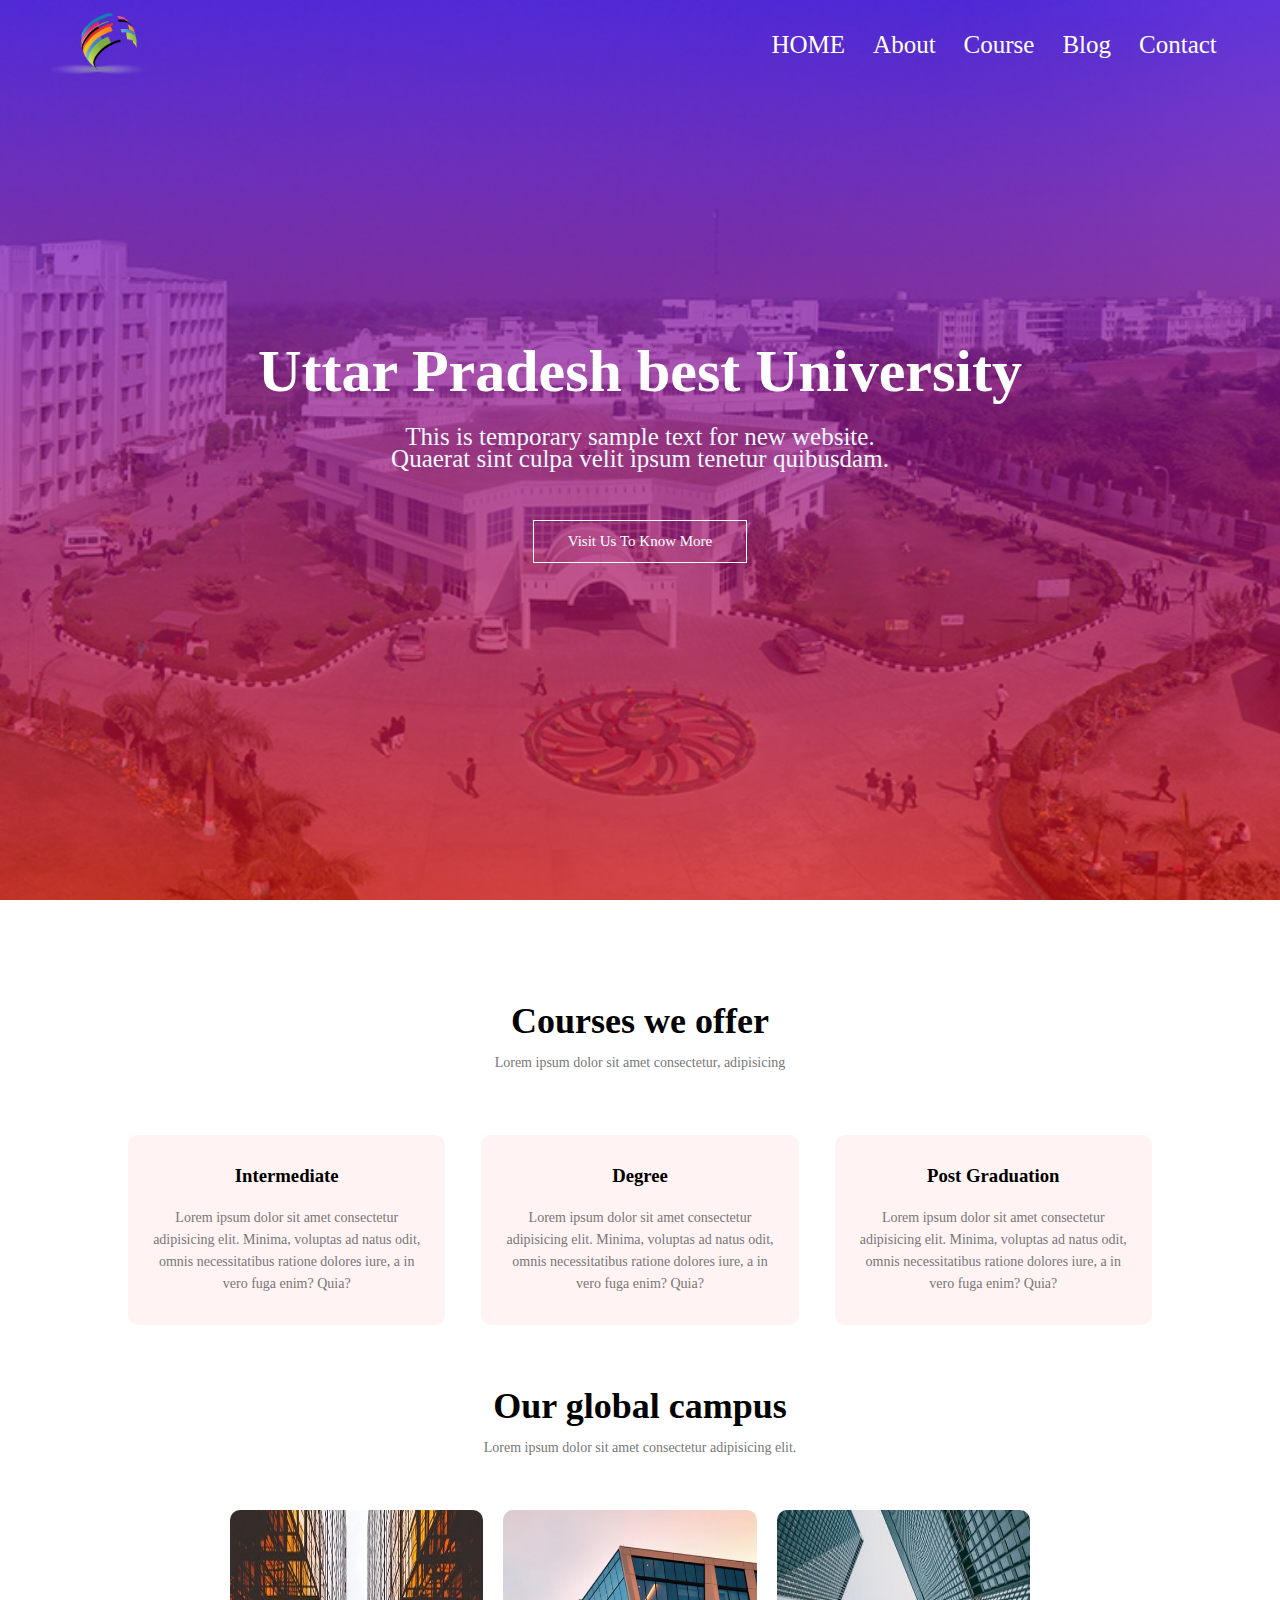
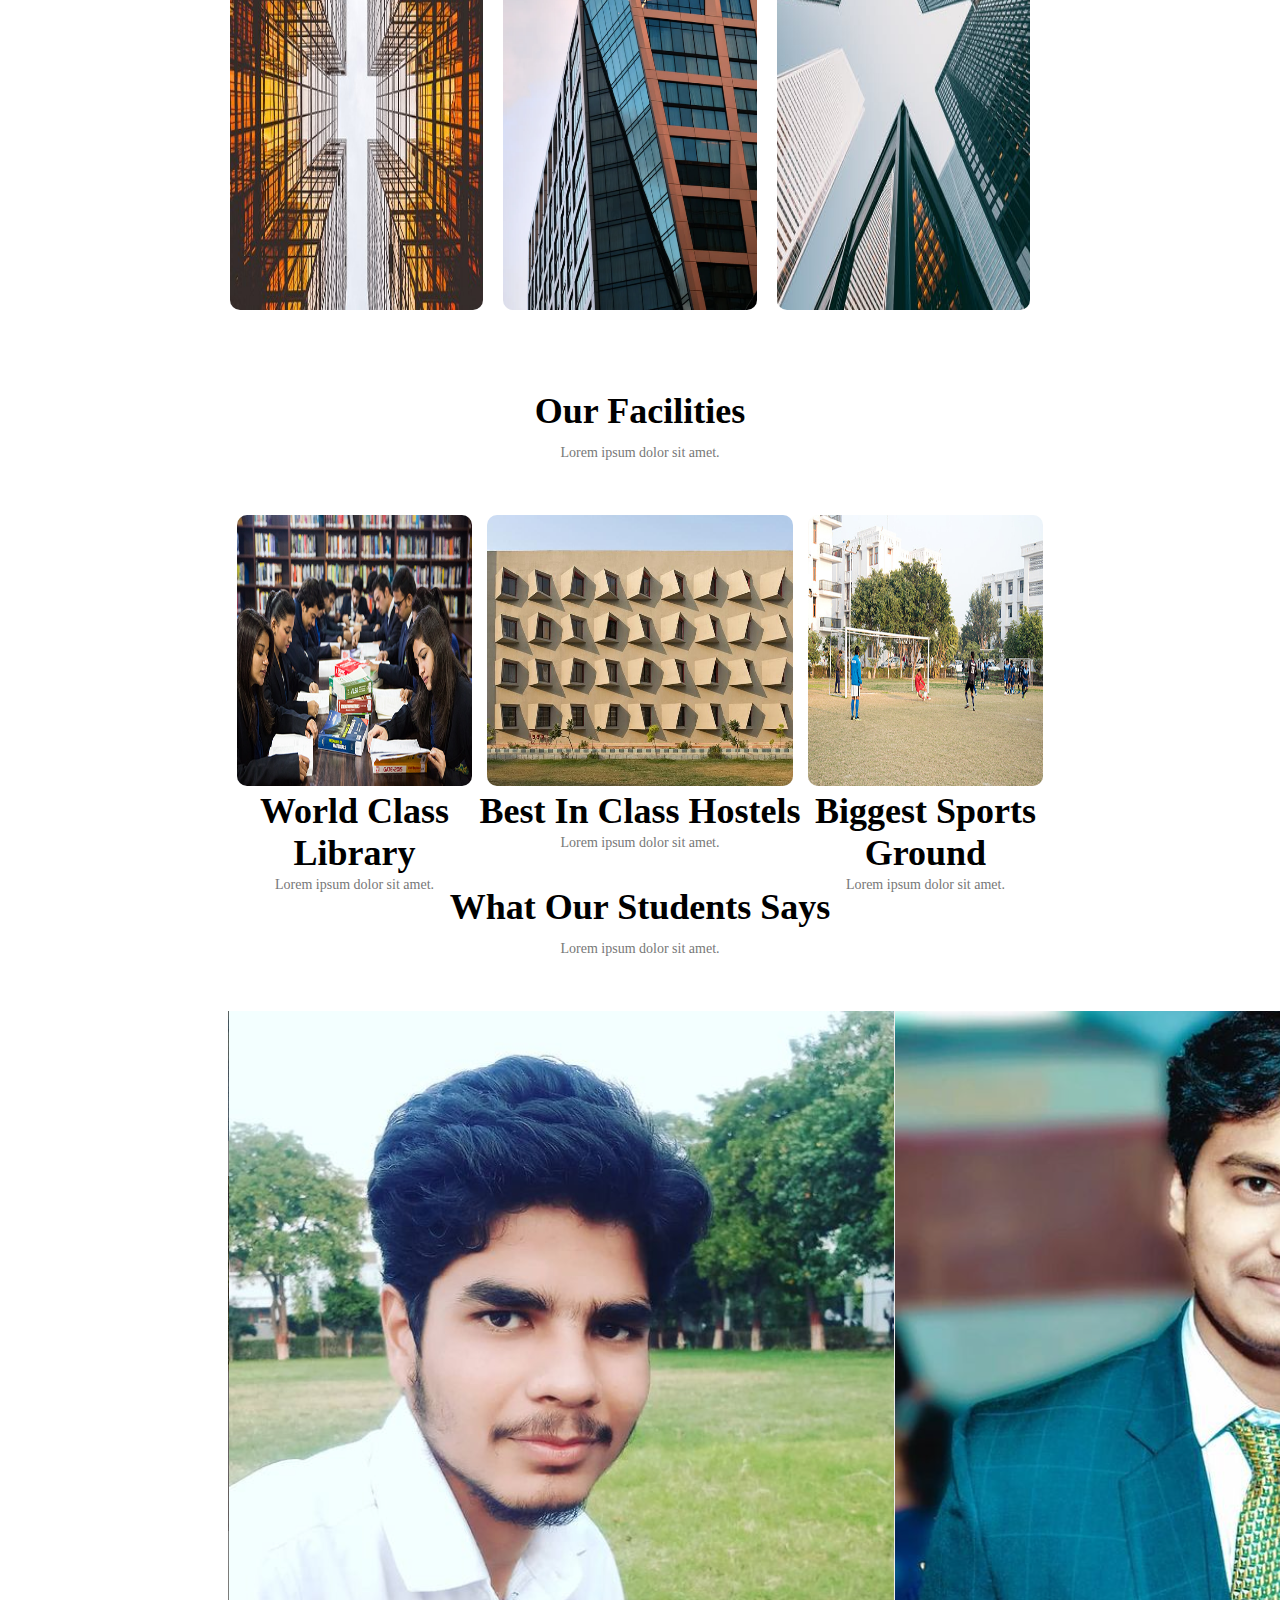
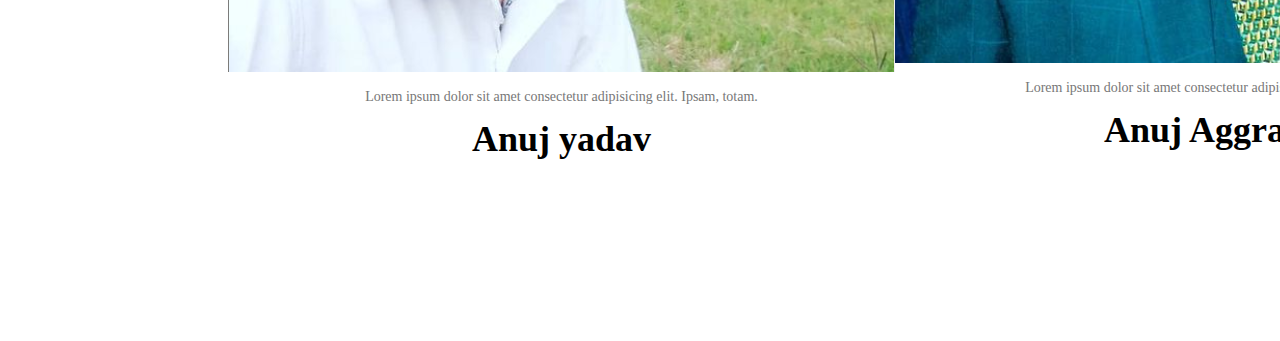
==== index.html @ b83f7357 "15" ====
<!DOCTYPE html>
<html lang="en">
  <head>
    <meta charset="UTF-8" />
    <meta http-equiv="X-UA-Compatible" content="IE=edge" />
    <meta name="viewport" content="width=device-width, initial-scale=1.0" />
    <title>University Website Design</title>
    <link rel="stylesheet" href="style.css" />
    <link rel="preconnect" href="https://fonts.googleapis.com" />
    <link rel="preconnect" href="https://fonts.gstatic.com" crossorigin />
    
    <link
      rel="stylesheet"
      href="https://stackpath.bootstrapcdn.com/font-awesome/4.7.0/css/font-awesome.min.css"
    />
  </head>
  <body>
    <section class="header">
      <nav>
        <a href="index.html"><img src="images/clipart.png" /></a>
        <div class="nav-links" id="navLinks">
          <i class="fa fa-times" onclick="hideMenu()"></i>
          <ul>
            <li><a href="">HOME</a></li>
            <li><a href="">About</a></li>
            <li><a href="">Course</a></li>
            <li><a href="">Blog</a></li>
            <li><a href="">Contact</a></li>
          </ul>
        </div>
        <i class="fa fa-bars" onclick="showMenu()"></i>
      </nav>
      <div class="text-box">
        <h1>Uttar Pradesh best University</h1>
        <p>
          This is temporary sample text for new website.<br />
          Quaerat sint culpa velit ipsum tenetur quibusdam.
        </p>
        <a href="" class="hero-btn">Visit Us To Know More</a>
      </div>
    </section>
    <!-- ---------course--------- -->
    <section class="course">
      <h1>Courses we offer</h1>
      <p>Lorem ipsum dolor sit amet consectetur, adipisicing</p>
      <div class="row">
        <div class="course-col">
          <h3>Intermediate</h3>
          <p>
            Lorem ipsum dolor sit amet consectetur adipisicing elit. Minima,
            voluptas ad natus odit, omnis necessitatibus ratione dolores iure, a
            in vero fuga enim? Quia?
          </p>
        </div>
        <div class="course-col">
          <h3>Degree</h3>
          <p>
            Lorem ipsum dolor sit amet consectetur adipisicing elit. Minima,
            voluptas ad natus odit, omnis necessitatibus ratione dolores iure, a
            in vero fuga enim? Quia?
          </p>
        </div>
        <div class="course-col">
          <h3>Post Graduation</h3>
          <p>
            Lorem ipsum dolor sit amet consectetur adipisicing elit. Minima,
            voluptas ad natus odit, omnis necessitatibus ratione dolores iure, a
            in vero fuga enim? Quia?
          </p>
        </div>
      </div>
    
    <section>
      <!-- ----------campus----- -->
      <section class="campus">
        <h1>Our global campus</h1>
        <p>
          Lorem ipsum dolor sit amet consectetur adipisicing elit.
        </p>
        <div class="row">
          <div class="campus-col">
            <img src="images/arch.jpg" height="400px" >
            <div class="layer">
              <h3>LONDON</h3>
            </div>
          </div>
          <div class="campus-col">
            <img src="images/newyork.png" height="400px" >
            <div class="layer">
              <h3>NEWYORK</h3>
            </div>
          </div>
          <div class="campus-col">
            <img src="images/washington.jpeg" height="400px" >
            <div class="layer">
              <h3>WASHINGTON</h3>
            </div>
          </div>
        </div>
     
    </section>
<!-- -----------facilities------ -->
<section class="facilitie">
  <h1>Our Facilities</h1>
  <p>Lorem ipsum dolor sit amet.</p>
  <div class="row">
    <div class="facilitie-col">
      <img src="images/library.jpg" >
      <h1>World Class Library</h1>
      <p>Lorem ipsum dolor sit amet.</p>
    </div>
    <div class="facilitie-col">
      <img src="images/hostel.jpg"  >
      <h1>Best In Class Hostels</h1>
      <p>Lorem ipsum dolor sit amet.</p>
    </div>
    <div class="facilitie-col">
      <img src="images/sports.jpg" >
      <h1>Biggest Sports Ground</h1>
      <p>Lorem ipsum dolor sit amet.</p>
    </div>
  </div>  
</section>
<!-- ------testimonial---- -->
<section class="testimonial">
  <h1>What Our Students Says</h1>
  <p>Lorem ipsum dolor sit amet.</p>
  <div class="row">
    <div class="testimonial-col">
      <img src="images/anuj.png">
      <p>Lorem ipsum dolor sit amet consectetur adipisicing elit. Ipsam, totam.</p>
      <h1>Anuj yadav</h1>
    </div>
    <div class="testimonial-col">
      <img src="images/agrawal.jpeg.png">
      <p>Lorem ipsum dolor sit amet consectetur adipisicing elit. Ipsam, totam.</p>
      <h1>Anuj Aggrawal</h1>
    </div>
    <div class="testimonial-col">
      <img src="images/piyas.png">
      <p>Lorem ipsum dolor sit amet consectetur adipisicing elit. Ipsam, totam.</p>
      <h1>Piyas Rastogi</h1>
    </div>
  </div>

</section>




    <script>
      var navLinks = document.getElementById("navLinks");
      function showMenu() {
        navLinks.style.right = "0";
      }
      function hideMenu() {
        navLinks.style.right = "-200px";
      }
    </script>
  </body>
</html>
---- style.css ----
*{
    margin: 0;
    padding: 0;
    font-family: 'Ephesis', cursive;
    

}
.header{
    min-height: 100vh;
    width:100%;
    background-image: linear-gradient(rgba(78, 10, 238, 0.7),rgba(219, 18, 18, 0.7)),url(images/institute.jpg);
    background-position: center;
    background-size: cover;
    position: relative;
}
nav{
    display: flex;
    padding: 1% 4%;
    justify-content: space-between;
    align-items: center;
}
nav img{
    width: 100px;
}
.nav-links{
    flex: 1;
    text-align: right;
    }
.nav-links ul li{
    list-style: none;
    display: inline-block;
    padding: 8px 12px;
    position: relative;
}
.nav-links ul li a{
    color: #fff;
    text-decoration: none;
    font-size: 25px;
}
.nav-links ul li::after{
    content: '';
    width: 0%;
    height: 2px;
    background: #f44336;
    display: block;
    margin: auto;
    transition:.3s;
}
.nav-links ul li:hover::after{
    width: 100%;
}
.text-box{
    width: 90%;
    color: #fff;
    position: absolute;
    top:50%;
    left: 50%;
    transform:translate(-50%,-50%) ;
    text-align: center;
}
.text-box h1{
    font-size: 60px;
}
.text-box p{
    margin: 10px 0 40px;
    font-size: 25px;
    color: aliceblue;
}
.hero-btn{
    display: inline-block;
    text-decoration: none;
    color: #fff;
    border: 1px solid #fff;
    padding: 12px 34px;
    font-size: 15px;
    background: transparent;
    position: relative;
    cursor: pointer;
}
.hero-btn:hover{
    border: 1px solid#f44336;
    background: #f44336;
    transition: .5s;
}
nav .fa{
    display: none;
}
@media(max-width:700px){
    .text-box h1{
        font-size: 25px;
    }
    .nav-links ul li{
    display: block;}
    .nav-links{
        position: absolute;
        background: #f44336;
        height: 100vh;
        width: 200px;
        top:0;
        right: -200px;
        text-align: left;
        z-index: 2;
        transition: 0.5s;
        
    }
    nav .fa{
        display: block;
        color: #fff;
        margin: 10px;
        font-size: 22px;
        cursor: pointer;
    }
    .nav-links ul{
        padding: 30px;
    }
}
/* -------------courses--------- */
.course{
    width: 80%;
    margin: auto;
    text-align: center;
    padding-top: 100px;
}
h1{
    font-size: 36px;
    font-weight: 600;
}
p{
    color: #777;
    font-size: 14px;
    font-weight: 300;
    line-height: 22px;
    padding: 10px;
}
.row{
    margin-top: 5%;
    display: flex;
    justify-content: space-between;

}
.course-col{
    flex-basis: 31%;
    background: #fff3f3;
    border-radius: 10px;
    border-bottom: 5%;
    padding: 20px 12px;
    box-sizing: border-box;
    transition: 0.5s;
    margin-bottom: 10px;
}
h3{
    text-align: center;
    font-weight: 600;
    margin: 10px 0;
}
.course-col:hover{
    box-shadow: 0 0 20px 0px rgba(0,0,0,0.2);
}
@media(max-width: 700px){
    .row{
        flex-direction: column;
       
    }
}
/* ------campus------- */
.campus{
width: 80%;
margin: auto;
text-align: center;
padding-top: 50px;

}
.campus-col{
    flex: 32%;
    border-radius: 10px;
    border-bottom: 5%;
   
    margin-bottom: 30px;
    margin-right: 20px;
    position: relative;
    overflow: hidden;
    transition: 0.5s;
}

.campus-col img{
    width: 100%;
    display: block;
    
}
.layer{
    background: transparent;
    height: 100%;
    width: 100%;
    position: absolute;
    top: 0;
    left: 0;
    transition: .5s;
}
.layer:hover{
    background: rgba(46, 209, 209, 0.7);
}
.layer h3{
    width: 100%;
    font-weight:500 ;
    color: #fff;
    font-size: 26px;
    bottom: 0;
    left: 50%;
    transform: translateX(-50%);
    position: absolute;
    opacity: 0%;
    transition: 0.5s;
}
.layer:hover h3{
    bottom: 70%;
    opacity: 1;
}
/* -------facilities----- */
.facilitie{
    width: 80%;
    margin: auto;
    text-align: center;
    padding-top: 50px;
}
.facilitie.col{
    flex-basis: 32%;
    border-radius: 10px;
    margin-bottom: 5%;
    text-align: left;
    }
.facilitie-col img{
    width: 95%;
    height: 100%;
    border-radius: 10px;
    
}
.facilitie-col p{
    padding: 0;
}
.facilitie-col h3{
    margin-top: 16px;
    margin-bottom: 15px;
    text-align: left;
}
/* ------testimonial--- */
.testimonial{
    margin: 100px;
    text-align: center;

}
.testimonial-col{
    width: 100%;
}
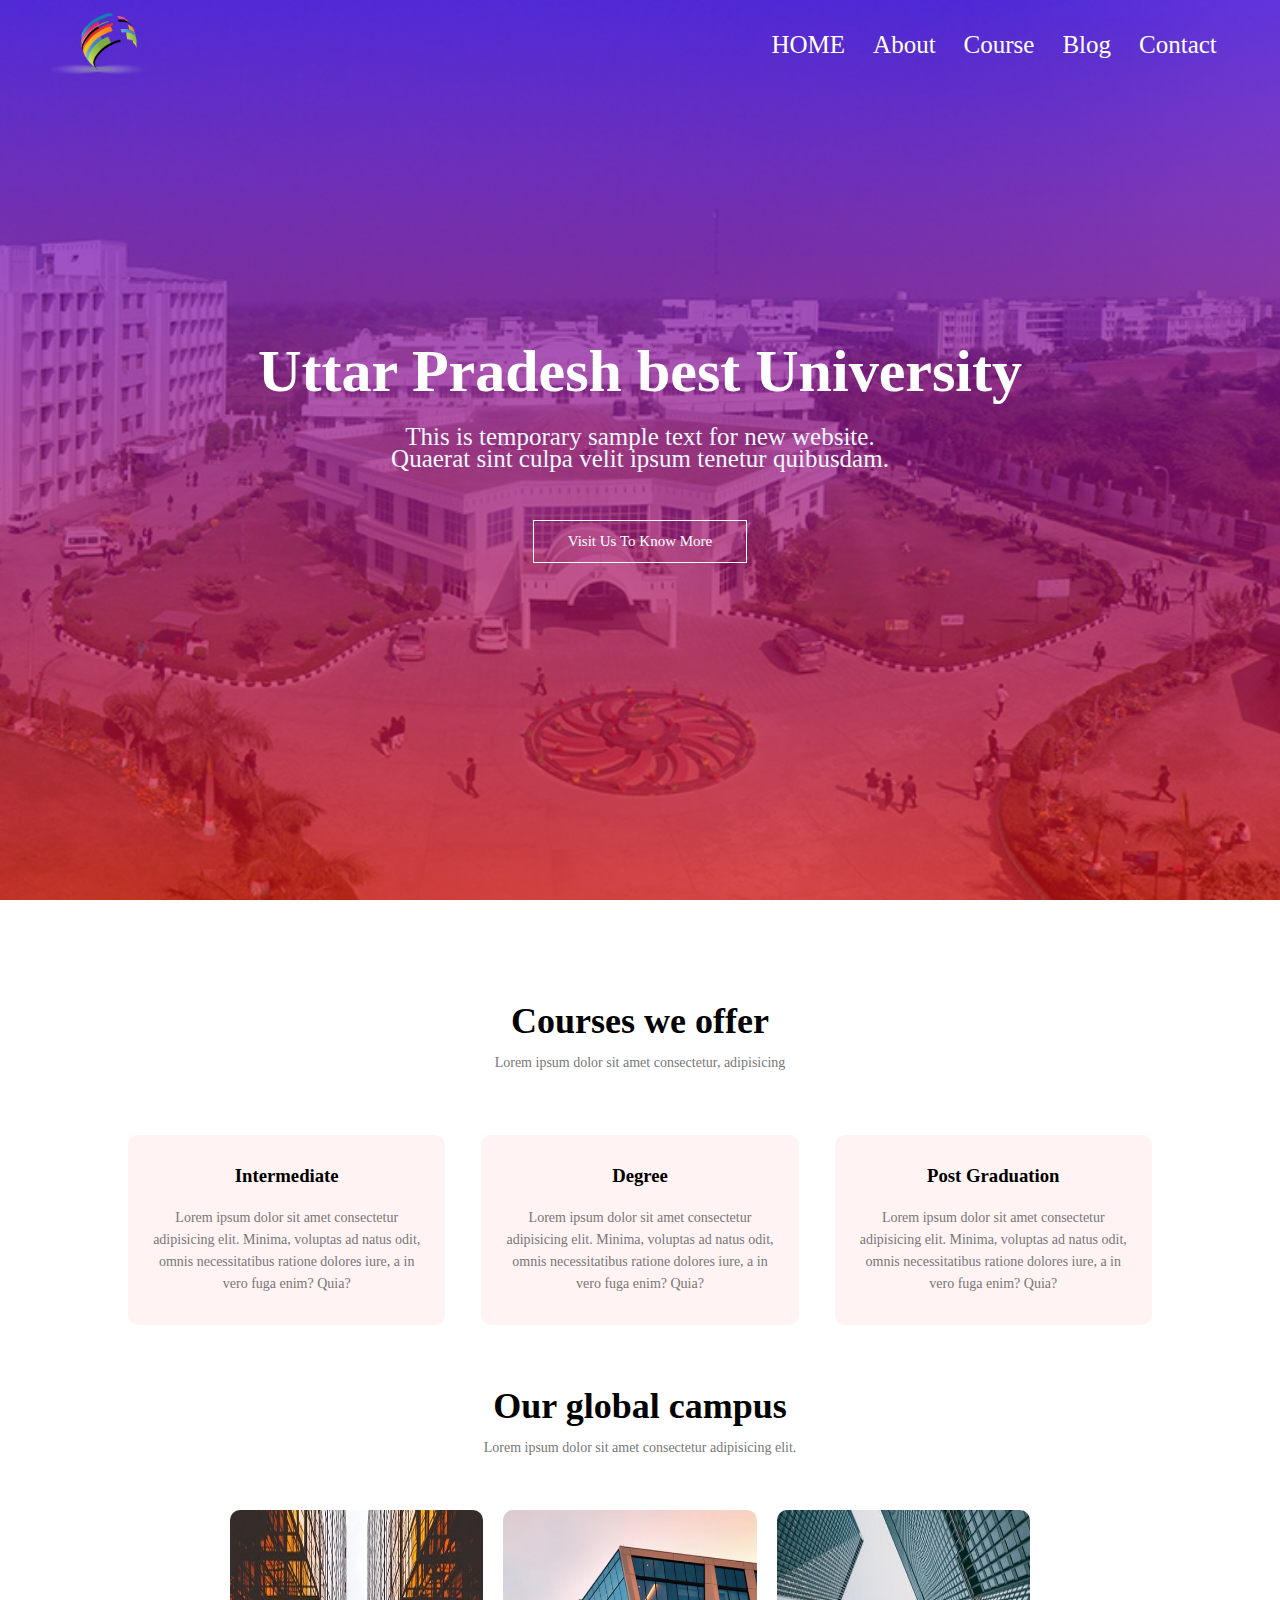
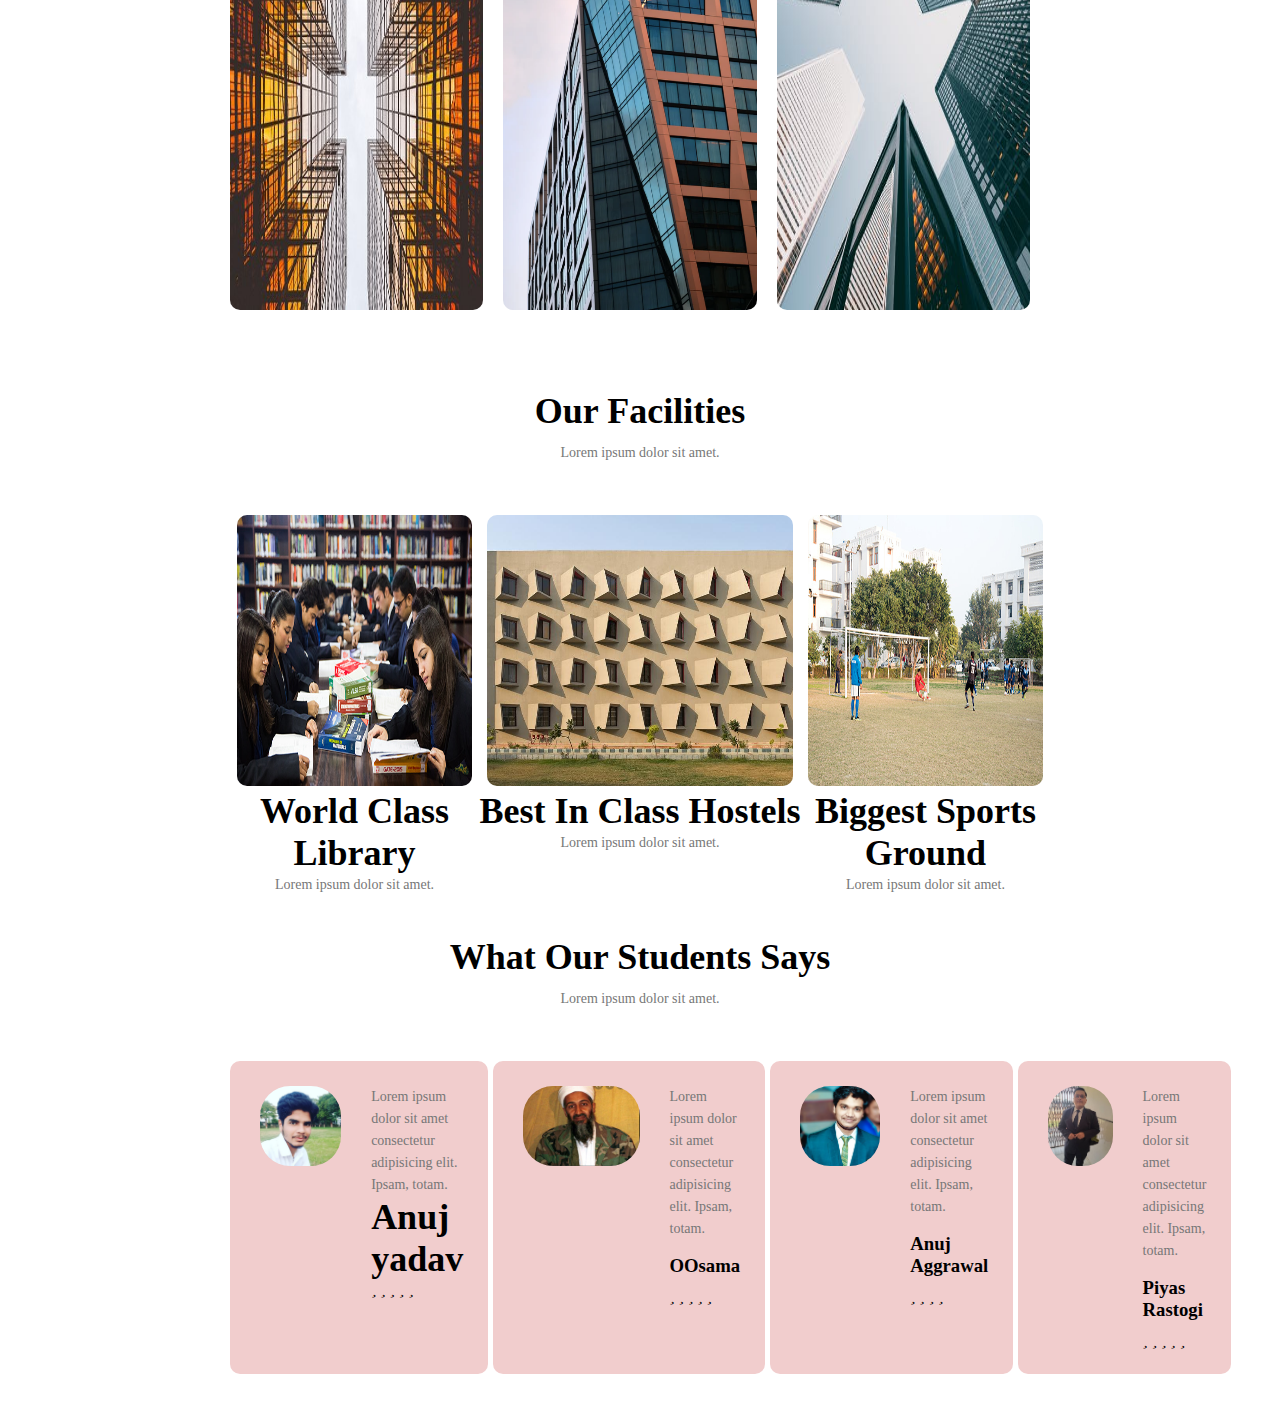
==== commit ba190d31: "15" ====
--- a/index.html
+++ b/index.html
@@ -128,19 +128,53 @@
   <div class="row">
     <div class="testimonial-col">
       <img src="images/anuj.png">
+      <div>
       <p>Lorem ipsum dolor sit amet consectetur adipisicing elit. Ipsam, totam.</p>
       <h1>Anuj yadav</h1>
+      <i class="fas fa-star"></i>
+      <i class="fas fa-star"></i>
+      <i class="fas fa-star"></i>
+      <i class="fas fa-star"></i>
+      <i class="fas fa-star"></i>
     </div>
+  </div>
+    <div class="testimonial-col">
+      <img src="images/osama.png">
+      <div>
+      <p>Lorem ipsum dolor sit amet consectetur adipisicing elit. Ipsam, totam.</p>
+      <h3>OOsama</h3>
+      <i class="fas fa-star"></i>
+      <i class="fas fa-star"></i>
+      <i class="fas fa-star"></i>
+      <i class="fas fa-star"></i>
+      <i class="fas fa-star"></i>
+    </div>
+  </div>
     <div class="testimonial-col">
       <img src="images/agrawal.jpeg.png">
+      <div>
       <p>Lorem ipsum dolor sit amet consectetur adipisicing elit. Ipsam, totam.</p>
-      <h1>Anuj Aggrawal</h1>
+      <h3>Anuj Aggrawal</h3>
+      <i class="fas fa-star"></i>
+      <i class="fas fa-star"></i>
+      <i class="fas fa-star"></i>
+      <i class="fas fa-star"></i>
+      
+    </div>
+
     </div>
     <div class="testimonial-col">
       <img src="images/piyas.png">
+      <div>
       <p>Lorem ipsum dolor sit amet consectetur adipisicing elit. Ipsam, totam.</p>
-      <h1>Piyas Rastogi</h1>
+      <h3>Piyas Rastogi</h3>
+      <i class="fas fa-star"></i>
+      <i class="fas fa-star"></i>
+      <i class="fas fa-star"></i>
+      <i class="fas fa-star"></i>
+      <i class="fas fa-star"></i>
     </div>
+  </div>
   </div>
 
 </section>
--- a/style.css
+++ b/style.css
@@ -1,253 +1,273 @@
-*{
-    margin: 0;
-    padding: 0;
-    font-family: 'Ephesis', cursive;
-    
+* {
+  margin: 0;
+  padding: 0;
+  font-family: "Ephesis", cursive;
+}
+.header {
+  min-height: 100vh;
+  width: 100%;
+  background-image: linear-gradient(
+      rgba(78, 10, 238, 0.7),
+      rgba(219, 18, 18, 0.7)
+    ),
+    url(images/institute.jpg);
+  background-position: center;
+  background-size: cover;
+  position: relative;
+}
+nav {
+  display: flex;
+  padding: 1% 4%;
+  justify-content: space-between;
+  align-items: center;
+}
+nav img {
+  width: 100px;
+}
+.nav-links {
+  flex: 1;
+  text-align: right;
+}
+.nav-links ul li {
+  list-style: none;
+  display: inline-block;
+  padding: 8px 12px;
+  position: relative;
+}
+.nav-links ul li a {
+  color: #fff;
+  text-decoration: none;
+  font-size: 25px;
+}
+.nav-links ul li::after {
+  content: "";
+  width: 0%;
+  height: 2px;
+  background: #f44336;
+  display: block;
+  margin: auto;
+  transition: 0.3s;
+}
+.nav-links ul li:hover::after {
+  width: 100%;
+}
+.text-box {
+  width: 90%;
+  color: #fff;
+  position: absolute;
+  top: 50%;
+  left: 50%;
+  transform: translate(-50%, -50%);
+  text-align: center;
+}
+.text-box h1 {
+  font-size: 60px;
+}
+.text-box p {
+  margin: 10px 0 40px;
+  font-size: 25px;
+  color: aliceblue;
+}
+.hero-btn {
+  display: inline-block;
+  text-decoration: none;
+  color: #fff;
+  border: 1px solid #fff;
+  padding: 12px 34px;
+  font-size: 15px;
+  background: transparent;
+  position: relative;
+  cursor: pointer;
+}
+.hero-btn:hover {
+  border: 1px solid#f44336;
+  background: #f44336;
+  transition: 0.5s;
+}
+nav .fa {
+  display: none;
+}
+@media (max-width: 700px) {
+  .text-box h1 {
+    font-size: 25px;
+  }
+  .nav-links ul li {
+    display: block;
+  }
+  .nav-links {
+    position: absolute;
+    background: #f44336;
+    height: 100vh;
+    width: 200px;
+    top: 0;
+    right: -200px;
+    text-align: left;
+    z-index: 2;
+    transition: 0.5s;
+  }
+  nav .fa {
+    display: block;
+    color: #fff;
+    margin: 10px;
+    font-size: 22px;
+    cursor: pointer;
+  }
+  .nav-links ul {
+    padding: 30px;
+  }
+}
+/* -------------courses--------- */
+.course {
+  width: 80%;
+  margin: auto;
+  text-align: center;
+  padding-top: 100px;
+}
+h1 {
+  font-size: 36px;
+  font-weight: 600;
+}
+p {
+  color: #777;
+  font-size: 14px;
+  font-weight: 300;
+  line-height: 22px;
+  padding: 10px;
+}
+.row {
+  margin-top: 5%;
+  display: flex;
+  justify-content: space-between;
+}
+.course-col {
+  flex-basis: 31%;
+  background: #fff3f3;
+  border-radius: 10px;
+  border-bottom: 5%;
+  padding: 20px 12px;
+  box-sizing: border-box;
+  transition: 0.5s;
+  margin-bottom: 10px;
+}
+h3 {
+  text-align: center;
+  font-weight: 600;
+  margin: 10px 0;
+}
+.course-col:hover {
+  box-shadow: 0 0 20px 0px rgba(0, 0, 0, 0.2);
+}
+@media (max-width: 700px) {
+  .row {
+    flex-direction: column;
+  }
+}
+/* ------campus------- */
+.campus {
+  width: 80%;
+  margin: auto;
+  text-align: center;
+  padding-top: 50px;
+}
+.campus-col {
+  flex: 32%;
+  border-radius: 10px;
+  border-bottom: 5%;
 
-}
-.header{
-    min-height: 100vh;
-    width:100%;
-    background-image: linear-gradient(rgba(78, 10, 238, 0.7),rgba(219, 18, 18, 0.7)),url(images/institute.jpg);
-    background-position: center;
-    background-size: cover;
-    position: relative;
-}
-nav{
-    display: flex;
-    padding: 1% 4%;
-    justify-content: space-between;
-    align-items: center;
-}
-nav img{
-    width: 100px;
-}
-.nav-links{
-    flex: 1;
-    text-align: right;
-    }
-.nav-links ul li{
-    list-style: none;
-    display: inline-block;
-    padding: 8px 12px;
-    position: relative;
-}
-.nav-links ul li a{
-    color: #fff;
-    text-decoration: none;
-    font-size: 25px;
-}
-.nav-links ul li::after{
-    content: '';
-    width: 0%;
-    height: 2px;
-    background: #f44336;
-    display: block;
-    margin: auto;
-    transition:.3s;
-}
-.nav-links ul li:hover::after{
-    width: 100%;
-}
-.text-box{
-    width: 90%;
-    color: #fff;
-    position: absolute;
-    top:50%;
-    left: 50%;
-    transform:translate(-50%,-50%) ;
-    text-align: center;
-}
-.text-box h1{
-    font-size: 60px;
-}
-.text-box p{
-    margin: 10px 0 40px;
-    font-size: 25px;
-    color: aliceblue;
-}
-.hero-btn{
-    display: inline-block;
-    text-decoration: none;
-    color: #fff;
-    border: 1px solid #fff;
-    padding: 12px 34px;
-    font-size: 15px;
-    background: transparent;
-    position: relative;
-    cursor: pointer;
-}
-.hero-btn:hover{
-    border: 1px solid#f44336;
-    background: #f44336;
-    transition: .5s;
-}
-nav .fa{
-    display: none;
-}
-@media(max-width:700px){
-    .text-box h1{
-        font-size: 25px;
-    }
-    .nav-links ul li{
-    display: block;}
-    .nav-links{
-        position: absolute;
-        background: #f44336;
-        height: 100vh;
-        width: 200px;
-        top:0;
-        right: -200px;
-        text-align: left;
-        z-index: 2;
-        transition: 0.5s;
-        
-    }
-    nav .fa{
-        display: block;
-        color: #fff;
-        margin: 10px;
-        font-size: 22px;
-        cursor: pointer;
-    }
-    .nav-links ul{
-        padding: 30px;
-    }
-}
-/* -------------courses--------- */
-.course{
-    width: 80%;
-    margin: auto;
-    text-align: center;
-    padding-top: 100px;
-}
-h1{
-    font-size: 36px;
-    font-weight: 600;
-}
-p{
-    color: #777;
-    font-size: 14px;
-    font-weight: 300;
-    line-height: 22px;
-    padding: 10px;
-}
-.row{
-    margin-top: 5%;
-    display: flex;
-    justify-content: space-between;
+  margin-bottom: 30px;
+  margin-right: 20px;
+  position: relative;
+  overflow: hidden;
+  transition: 0.5s;
+}
 
-}
-.course-col{
-    flex-basis: 31%;
-    background: #fff3f3;
-    border-radius: 10px;
-    border-bottom: 5%;
-    padding: 20px 12px;
-    box-sizing: border-box;
-    transition: 0.5s;
-    margin-bottom: 10px;
-}
-h3{
-    text-align: center;
-    font-weight: 600;
-    margin: 10px 0;
-}
-.course-col:hover{
-    box-shadow: 0 0 20px 0px rgba(0,0,0,0.2);
-}
-@media(max-width: 700px){
-    .row{
-        flex-direction: column;
-       
-    }
-}
-/* ------campus------- */
-.campus{
-width: 80%;
-margin: auto;
-text-align: center;
-padding-top: 50px;
-
-}
-.campus-col{
-    flex: 32%;
-    border-radius: 10px;
-    border-bottom: 5%;
-   
-    margin-bottom: 30px;
-    margin-right: 20px;
-    position: relative;
-    overflow: hidden;
-    transition: 0.5s;
-}
-
-.campus-col img{
-    width: 100%;
-    display: block;
-    
-}
-.layer{
-    background: transparent;
-    height: 100%;
-    width: 100%;
-    position: absolute;
-    top: 0;
-    left: 0;
-    transition: .5s;
-}
-.layer:hover{
-    background: rgba(46, 209, 209, 0.7);
-}
-.layer h3{
-    width: 100%;
-    font-weight:500 ;
-    color: #fff;
-    font-size: 26px;
-    bottom: 0;
-    left: 50%;
-    transform: translateX(-50%);
-    position: absolute;
-    opacity: 0%;
-    transition: 0.5s;
-}
-.layer:hover h3{
-    bottom: 70%;
-    opacity: 1;
+.campus-col img {
+  width: 100%;
+  display: block;
+}
+.layer {
+  background: transparent;
+  height: 100%;
+  width: 100%;
+  position: absolute;
+  top: 0;
+  left: 0;
+  transition: 0.5s;
+}
+.layer:hover {
+  background: rgba(46, 209, 209, 0.7);
+}
+.layer h3 {
+  width: 100%;
+  font-weight: 500;
+  color: #fff;
+  font-size: 26px;
+  bottom: 0;
+  left: 50%;
+  transform: translateX(-50%);
+  position: absolute;
+  opacity: 0%;
+  transition: 0.5s;
+}
+.layer:hover h3 {
+  bottom: 70%;
+  opacity: 1;
 }
 /* -------facilities----- */
-.facilitie{
-    width: 80%;
-    margin: auto;
-    text-align: center;
-    padding-top: 50px;
-}
-.facilitie.col{
-    flex-basis: 32%;
-    border-radius: 10px;
-    margin-bottom: 5%;
-    text-align: left;
-    }
-.facilitie-col img{
-    width: 95%;
-    height: 100%;
-    border-radius: 10px;
-    
-}
-.facilitie-col p{
-    padding: 0;
-}
-.facilitie-col h3{
-    margin-top: 16px;
-    margin-bottom: 15px;
-    text-align: left;
+.facilitie {
+  width: 80%;
+  margin: auto;
+  text-align: center;
+  padding-top: 50px;
+}
+.facilitie.col {
+  flex-basis: 32%;
+  border-radius: 10px;
+  margin-bottom: 5%;
+  text-align: left;
+}
+.facilitie-col img {
+  width: 95%;
+  height: 100%;
+  border-radius: 10px;
+}
+.facilitie-col p {
+  padding: 0;
+}
+.facilitie-col h3 {
+  margin-top: 16px;
+  margin-bottom: 15px;
+  text-align: left;
 }
 /* ------testimonial--- */
-.testimonial{
-    margin: 100px;
-    text-align: center;
-
-}
-.testimonial-col{
-    width: 100%;
-}+.testimonial {
+  margin: auto;
+  width: 80%;
+  text-align: center;
+  padding-top: 150px;
+}
+.testimonial-col {
+  flex: 31%;
+  border-radius: 10px;
+  margin-bottom: 5%;
+  margin-right: 5px;
+  text-align: left;
+  background-color: rgb(241, 205, 205);
+  padding: 25px;
+  cursor: pointer;
+  display: flex;
+}
+.testimonial-col img {
+  margin-left: 5px;
+  height: 80px;
+  border-radius: 30px;
+  margin-right: 30px;
+}
+.testimonial-col p {
+  padding: 0;
+  margin-left: auto;
+}
+.testimonial-col h3{
+  margin-top: 15px;
+  text-align: left;
+}
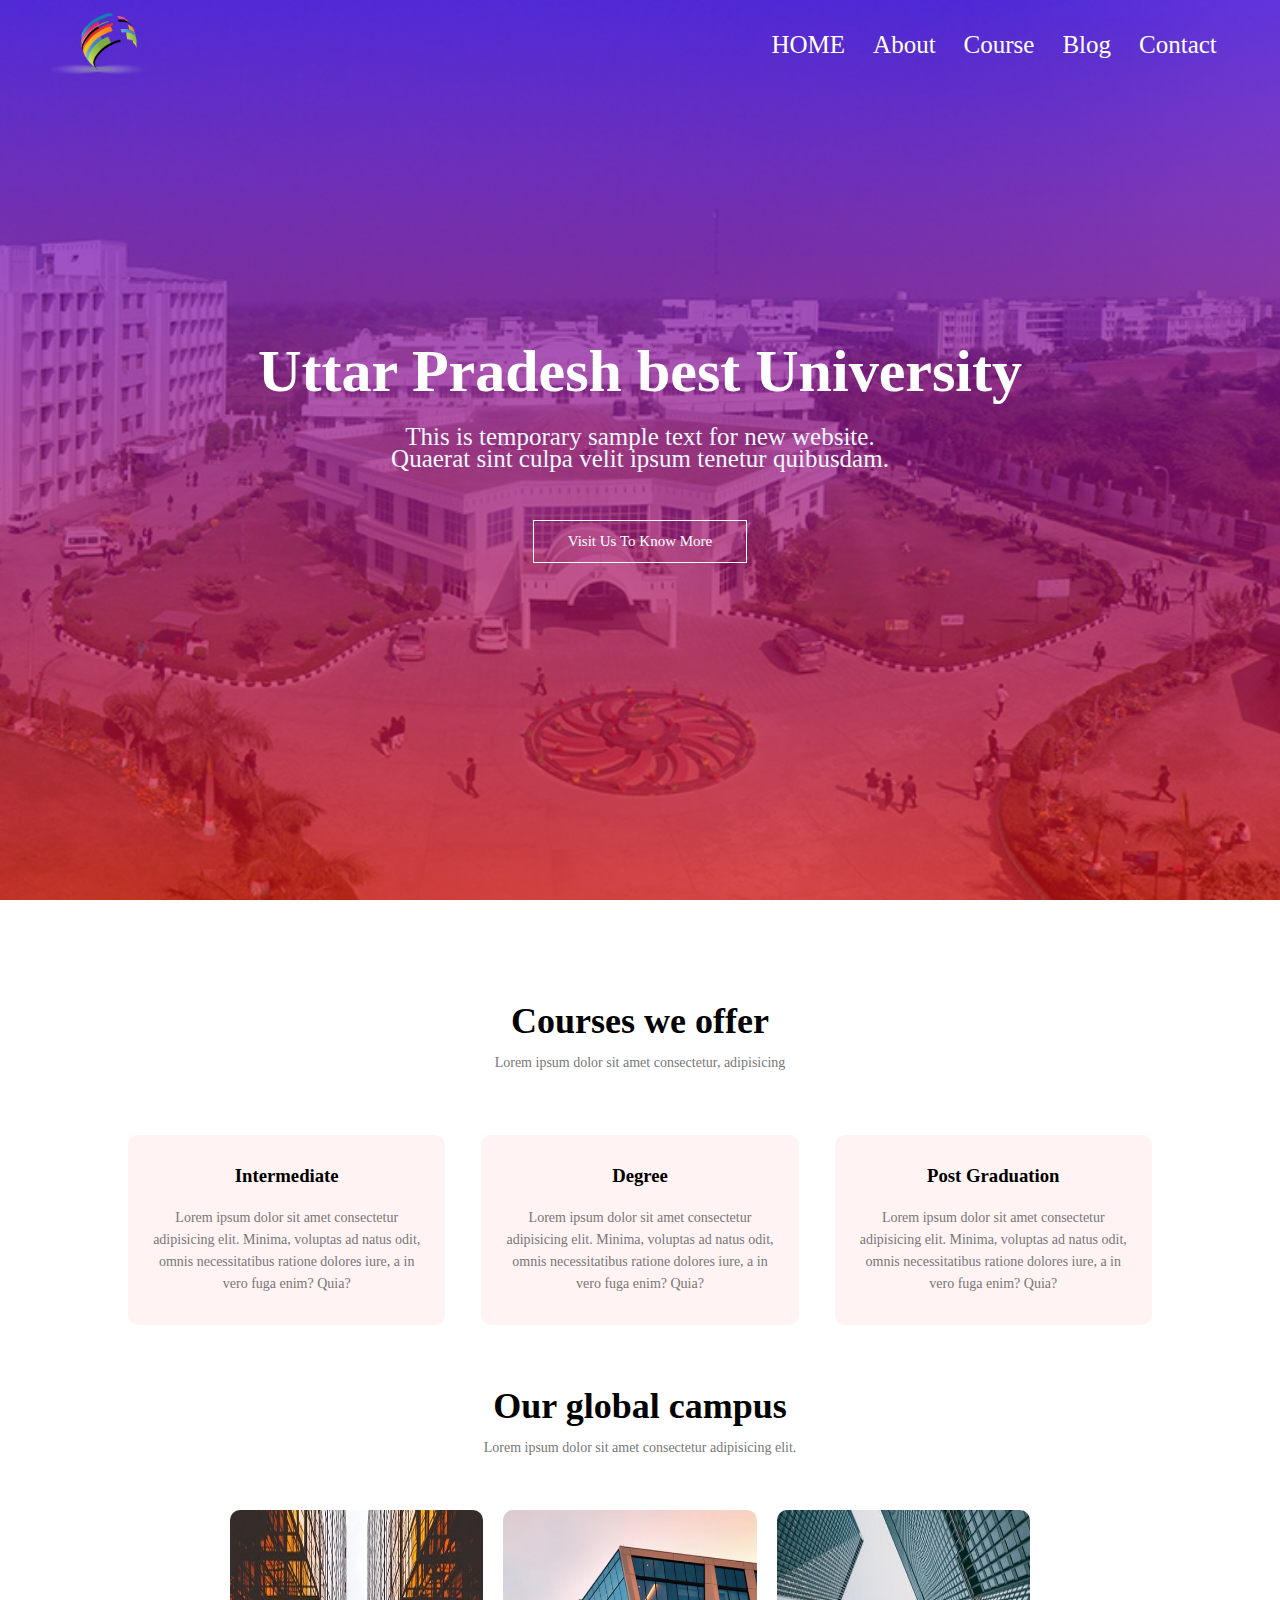
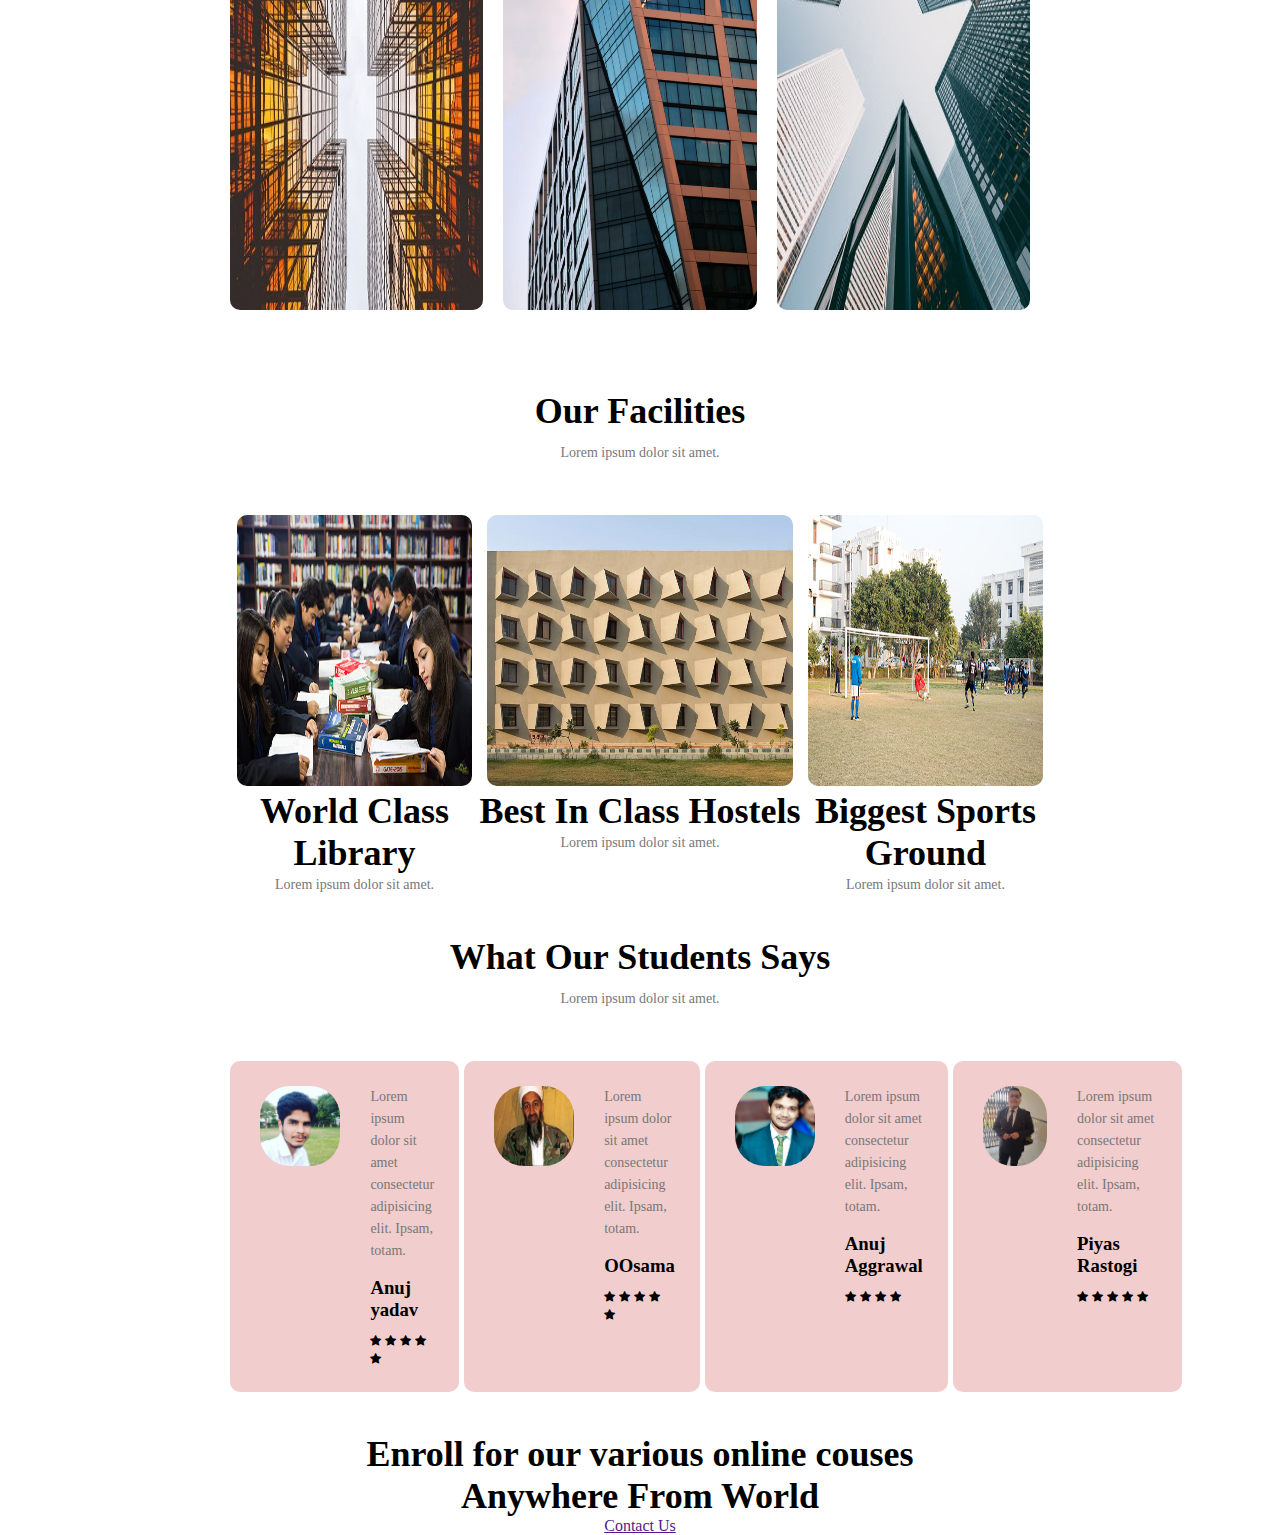
==== commit b127f63e: "16" ====
--- a/index.html
+++ b/index.html
@@ -18,6 +18,7 @@
     <section class="header">
       <nav>
         <a href="index.html"><img src="images/clipart.png" /></a>
+        
         <div class="nav-links" id="navLinks">
           <i class="fa fa-times" onclick="hideMenu()"></i>
           <ul>
@@ -130,12 +131,12 @@
       <img src="images/anuj.png">
       <div>
       <p>Lorem ipsum dolor sit amet consectetur adipisicing elit. Ipsam, totam.</p>
-      <h1>Anuj yadav</h1>
-      <i class="fas fa-star"></i>
-      <i class="fas fa-star"></i>
-      <i class="fas fa-star"></i>
-      <i class="fas fa-star"></i>
-      <i class="fas fa-star"></i>
+      <h3>Anuj yadav</h3>
+      <i class="fa fa-star"></i>
+      <i class="fa fa-star"></i>
+      <i class="fa fa-star"></i>
+      <i class="fa fa-star"></i>
+      <i class="fa fa-star"></i>
     </div>
   </div>
     <div class="testimonial-col">
@@ -143,11 +144,11 @@
       <div>
       <p>Lorem ipsum dolor sit amet consectetur adipisicing elit. Ipsam, totam.</p>
       <h3>OOsama</h3>
-      <i class="fas fa-star"></i>
-      <i class="fas fa-star"></i>
-      <i class="fas fa-star"></i>
-      <i class="fas fa-star"></i>
-      <i class="fas fa-star"></i>
+      <i class="fa fa-star"></i>
+      <i class="fa fa-star"></i>
+      <i class="fa fa-star"></i>
+      <i class="fa fa-star"></i>
+      <i class="fa fa-star"></i>
     </div>
   </div>
     <div class="testimonial-col">
@@ -155,10 +156,10 @@
       <div>
       <p>Lorem ipsum dolor sit amet consectetur adipisicing elit. Ipsam, totam.</p>
       <h3>Anuj Aggrawal</h3>
-      <i class="fas fa-star"></i>
-      <i class="fas fa-star"></i>
-      <i class="fas fa-star"></i>
-      <i class="fas fa-star"></i>
+      <i class="fa fa-star"></i>
+      <i class="fa fa-star"></i>
+      <i class="fa fa-star"></i>
+      <i class="fa fa-star"></i>
       
     </div>
 
@@ -168,15 +169,20 @@
       <div>
       <p>Lorem ipsum dolor sit amet consectetur adipisicing elit. Ipsam, totam.</p>
       <h3>Piyas Rastogi</h3>
-      <i class="fas fa-star"></i>
-      <i class="fas fa-star"></i>
-      <i class="fas fa-star"></i>
-      <i class="fas fa-star"></i>
-      <i class="fas fa-star"></i>
-    </div>
-  </div>
-  </div>
-
+      <i class="fa fa-star"></i>
+      <i class="fa fa-star"></i>
+      <i class="fa fa-star"></i>
+      <i class="fa fa-star"></i>
+      <i class="fa  fa-star"></i>
+    </div>
+  </div>
+  </div>
+
+</section>
+<!-- ------call to ACTION------ -->
+<section class="cta">
+  <h1>Enroll for our various online couses<br> Anywhere From World</h1>
+<a href="">Contact Us</a>
 </section>
 
 
--- a/style.css
+++ b/style.css
@@ -259,7 +259,9 @@
 }
 .testimonial-col img {
   margin-left: 5px;
+  margin-right: 5px;
   height: 80px;
+  width: 80px;
   border-radius: 30px;
   margin-right: 30px;
 }
@@ -270,4 +272,12 @@
 .testimonial-col h3{
   margin-top: 15px;
   text-align: left;
-}
+  
+}
+.testimonial-col div i{
+    font-size: 12px;
+}
+/* -----call to action---- */
+.cta{
+
+}
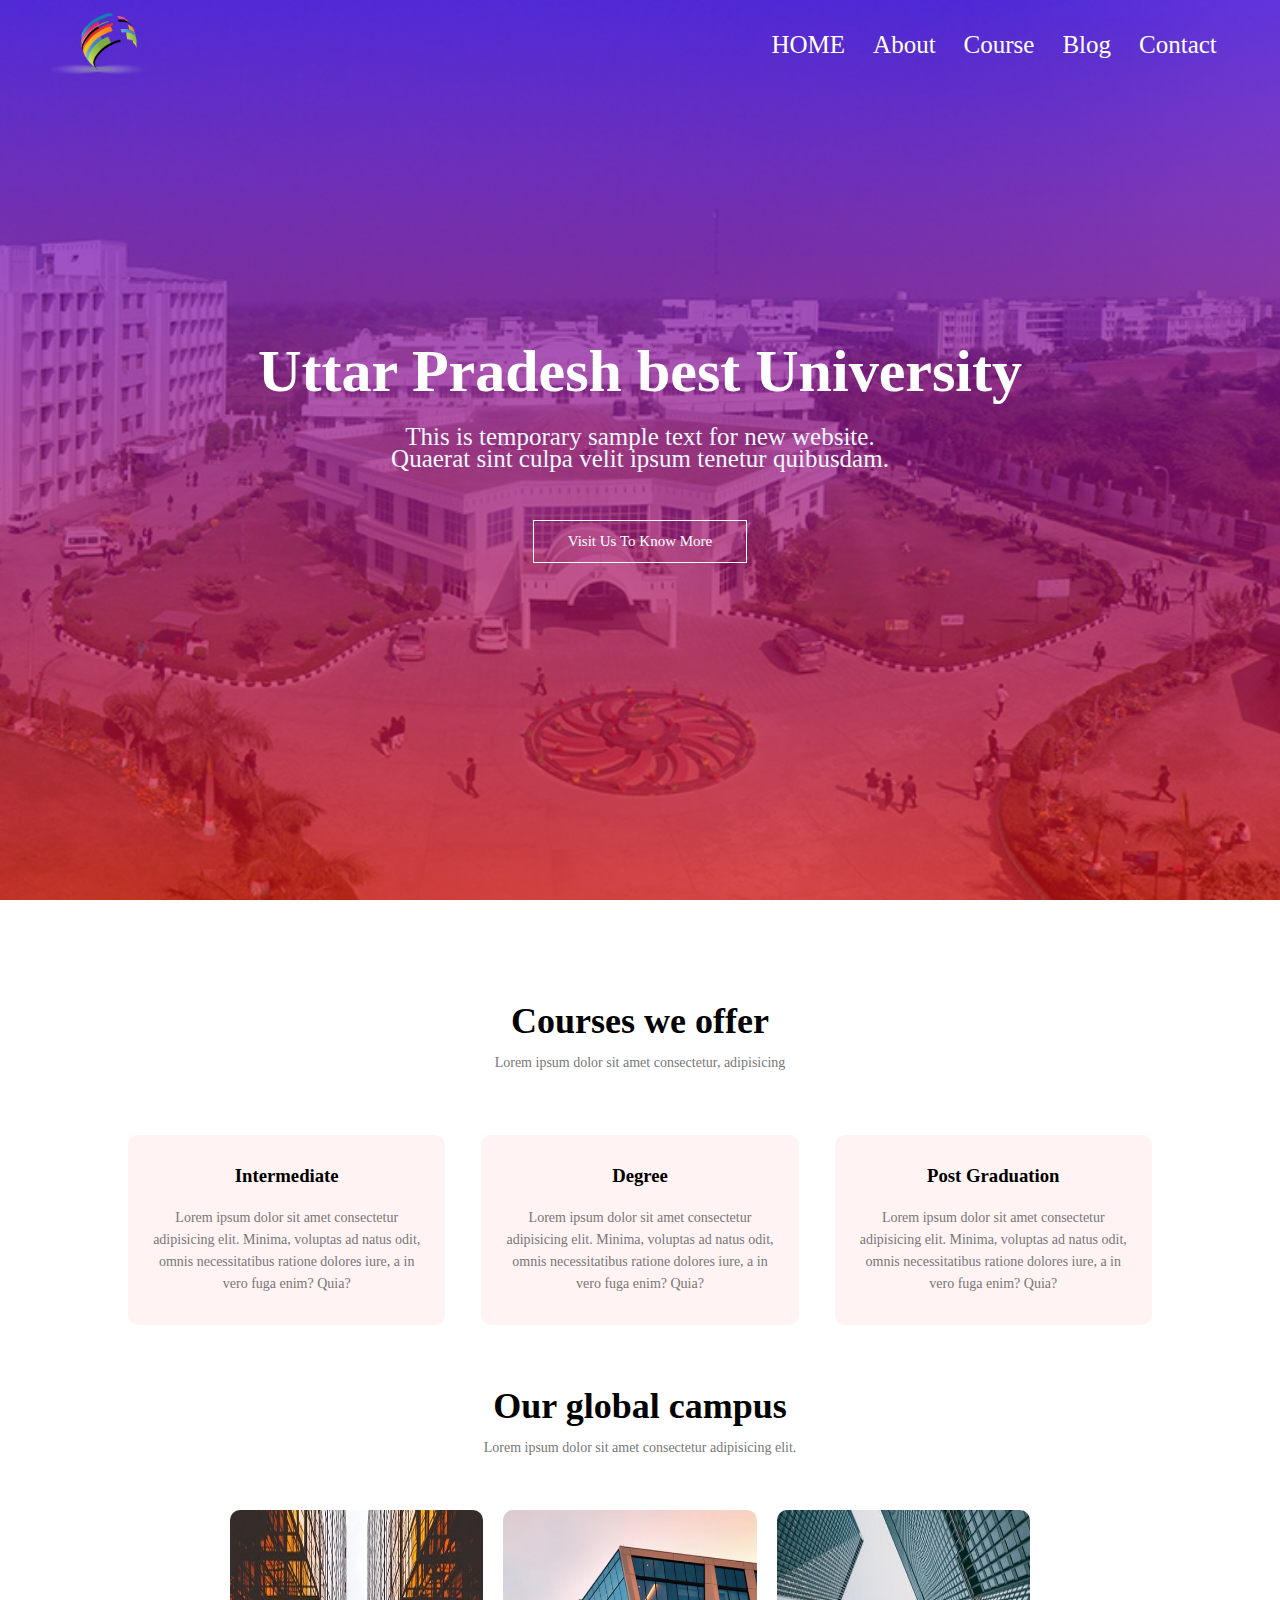
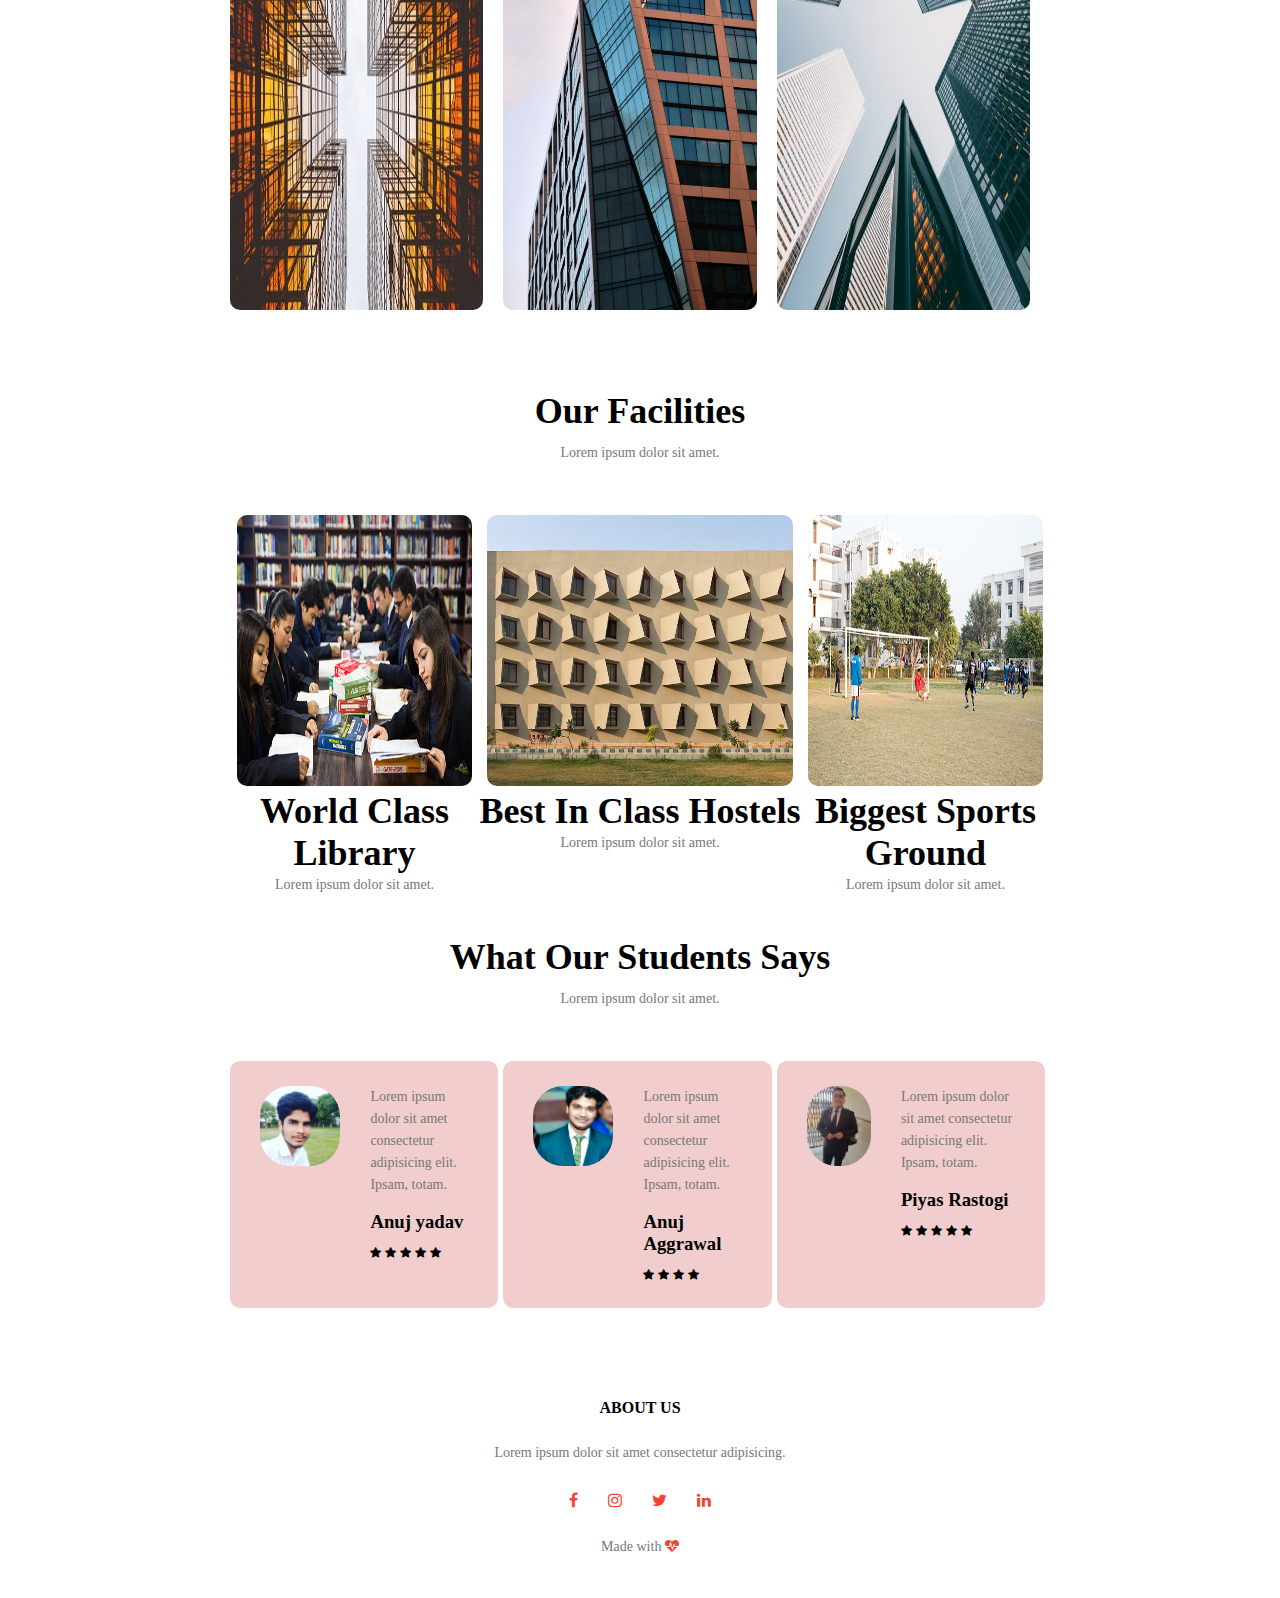
==== commit 19a99d27: "commit" ====
--- a/index.html
+++ b/index.html
@@ -139,18 +139,8 @@
       <i class="fa fa-star"></i>
     </div>
   </div>
-    <div class="testimonial-col">
-      <img src="images/osama.png">
-      <div>
-      <p>Lorem ipsum dolor sit amet consectetur adipisicing elit. Ipsam, totam.</p>
-      <h3>OOsama</h3>
-      <i class="fa fa-star"></i>
-      <i class="fa fa-star"></i>
-      <i class="fa fa-star"></i>
-      <i class="fa fa-star"></i>
-      <i class="fa fa-star"></i>
-    </div>
-  </div>
+    
+  
     <div class="testimonial-col">
       <img src="images/agrawal.jpeg.png">
       <div>
@@ -179,10 +169,17 @@
   </div>
 
 </section>
-<!-- ------call to ACTION------ -->
-<section class="cta">
-  <h1>Enroll for our various online couses<br> Anywhere From World</h1>
-<a href="">Contact Us</a>
+<!-- ------footer------ -->
+<section class="footer">
+  <h4>ABOUT US</h4>
+  <p>Lorem ipsum dolor sit amet consectetur adipisicing.</p>
+  <div class="icons">
+    <i class="fa fa-facebook"></i>
+    <i class="fa fa-instagram"></i>
+    <i class="fa fa-twitter"></i>
+    <i class="fa fa-linkedin"></i>
+  </div>
+  <p>Made with <i class="fa fa-heartbeat"></i></p>
 </section>
 
 
@@ -197,5 +194,6 @@
         navLinks.style.right = "-200px";
       }
     </script>
+    
   </body>
 </html>
--- a/style.css
+++ b/style.css
@@ -269,15 +269,59 @@
   padding: 0;
   margin-left: auto;
 }
-.testimonial-col h3{
+.testimonial-col h3 {
   margin-top: 15px;
   text-align: left;
+}
+.testimonial-col div i {
+  font-size: 12px;
+}
+/* ---------------footer------ */
+.footer{
+  width: 100%;
+  text-align: center;
+  padding: 30px 0;
+}
+.footer h4{
+  margin-bottom: 15px;
+  margin-top: 20px;
+  font-weight: 700;
+}
+.icons .fa{
+  color:#f44336 ;
+  margin: 0 13px;
+  cursor: pointer;
+  padding: 18px 0;
+ 
+}
+.fa-heartbeat{
+  color:#f44336 ;
   
-}
-.testimonial-col div i{
-    font-size: 12px;
-}
-/* -----call to action---- */
-.cta{
-
-}
+
+}
+/* -------about us page---- */
+.sub-header{
+  
+  height: 70vh;
+  width: 100%;
+  background-image: linear-gradient(rgba(4,9,30,0.7), rgba(4,9,30,0.7)),url(images/scholarships.jpg);
+background-position: center;
+background-size: cover;
+text-align: center;
+color: #fff;
+
+}
+.sub-header h1{
+  margin-top: 100px;
+}
+.about-us{
+  width: 80%;
+  margin: auto;
+  padding-top:50px ;
+  padding-bottom: 50px;
+
+}
+.about-col{
+  flex-basis:48%;
+  padding: 30px 2px;
+}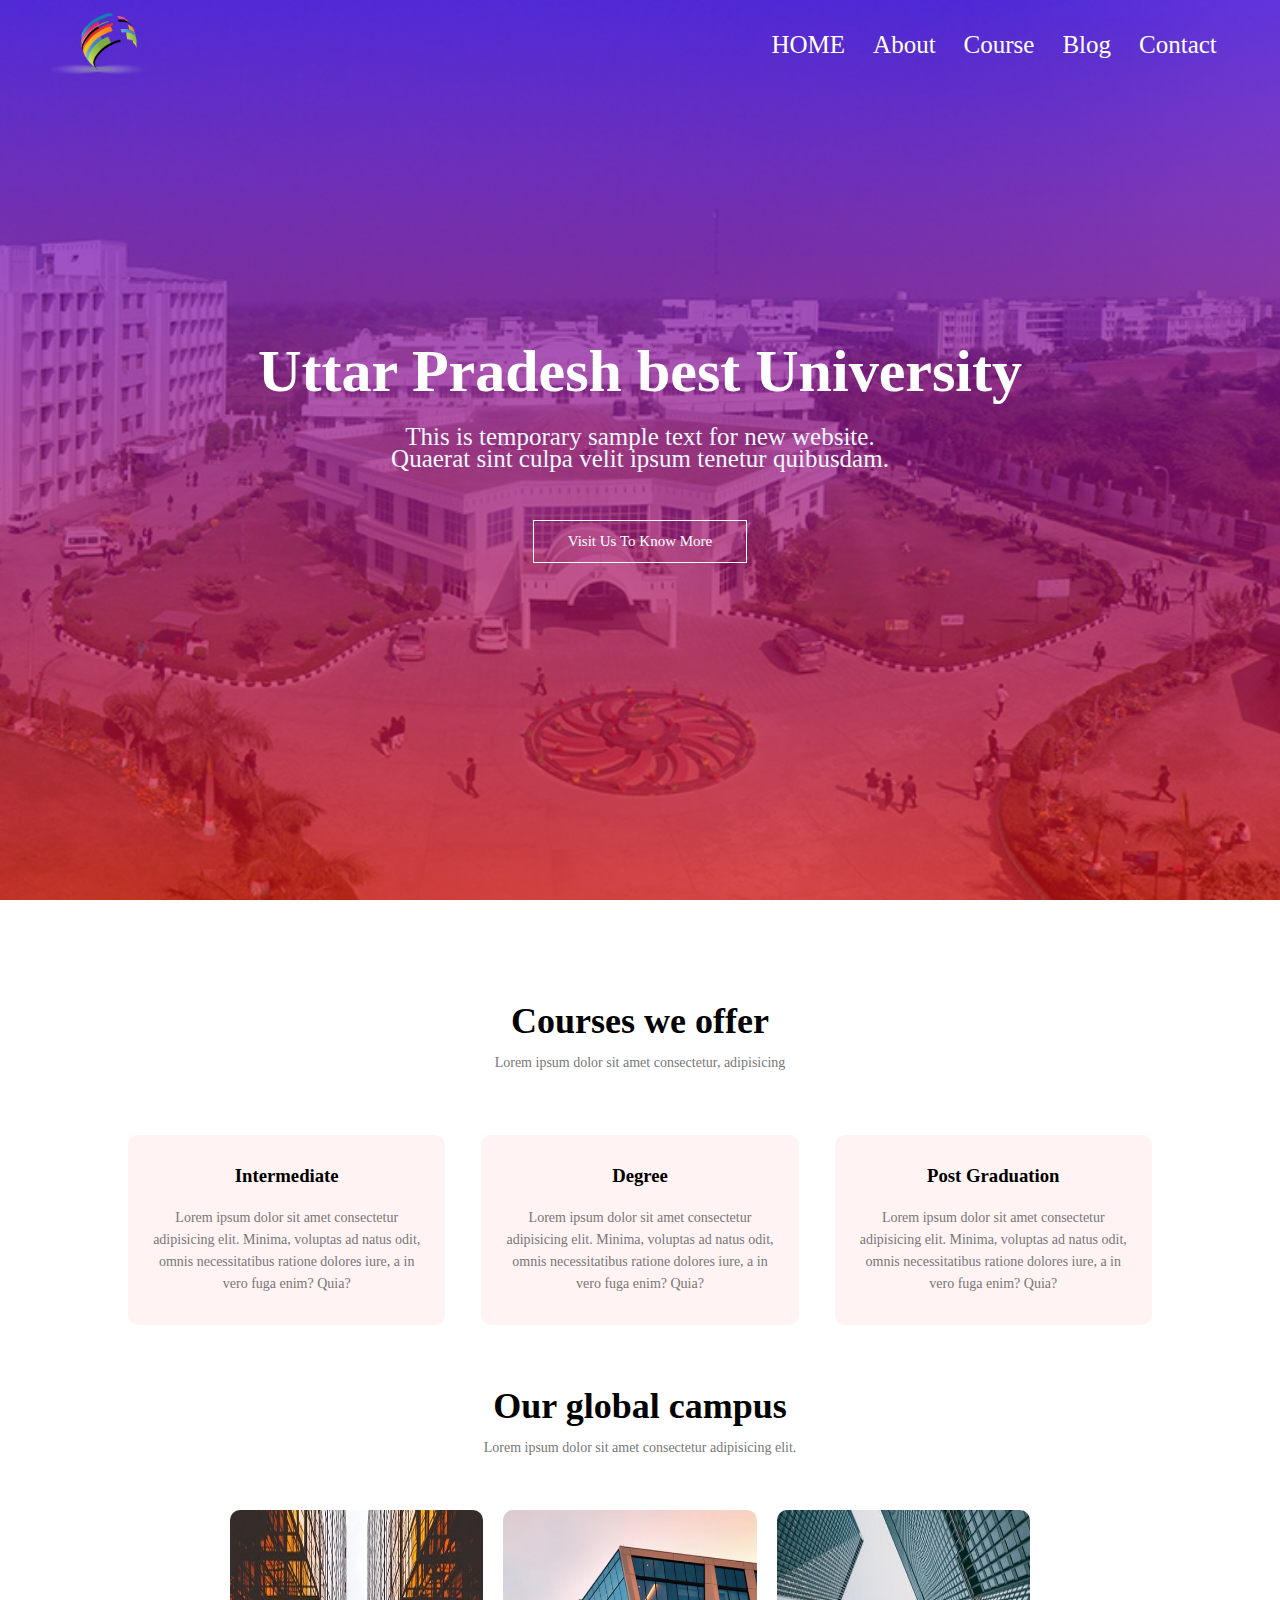
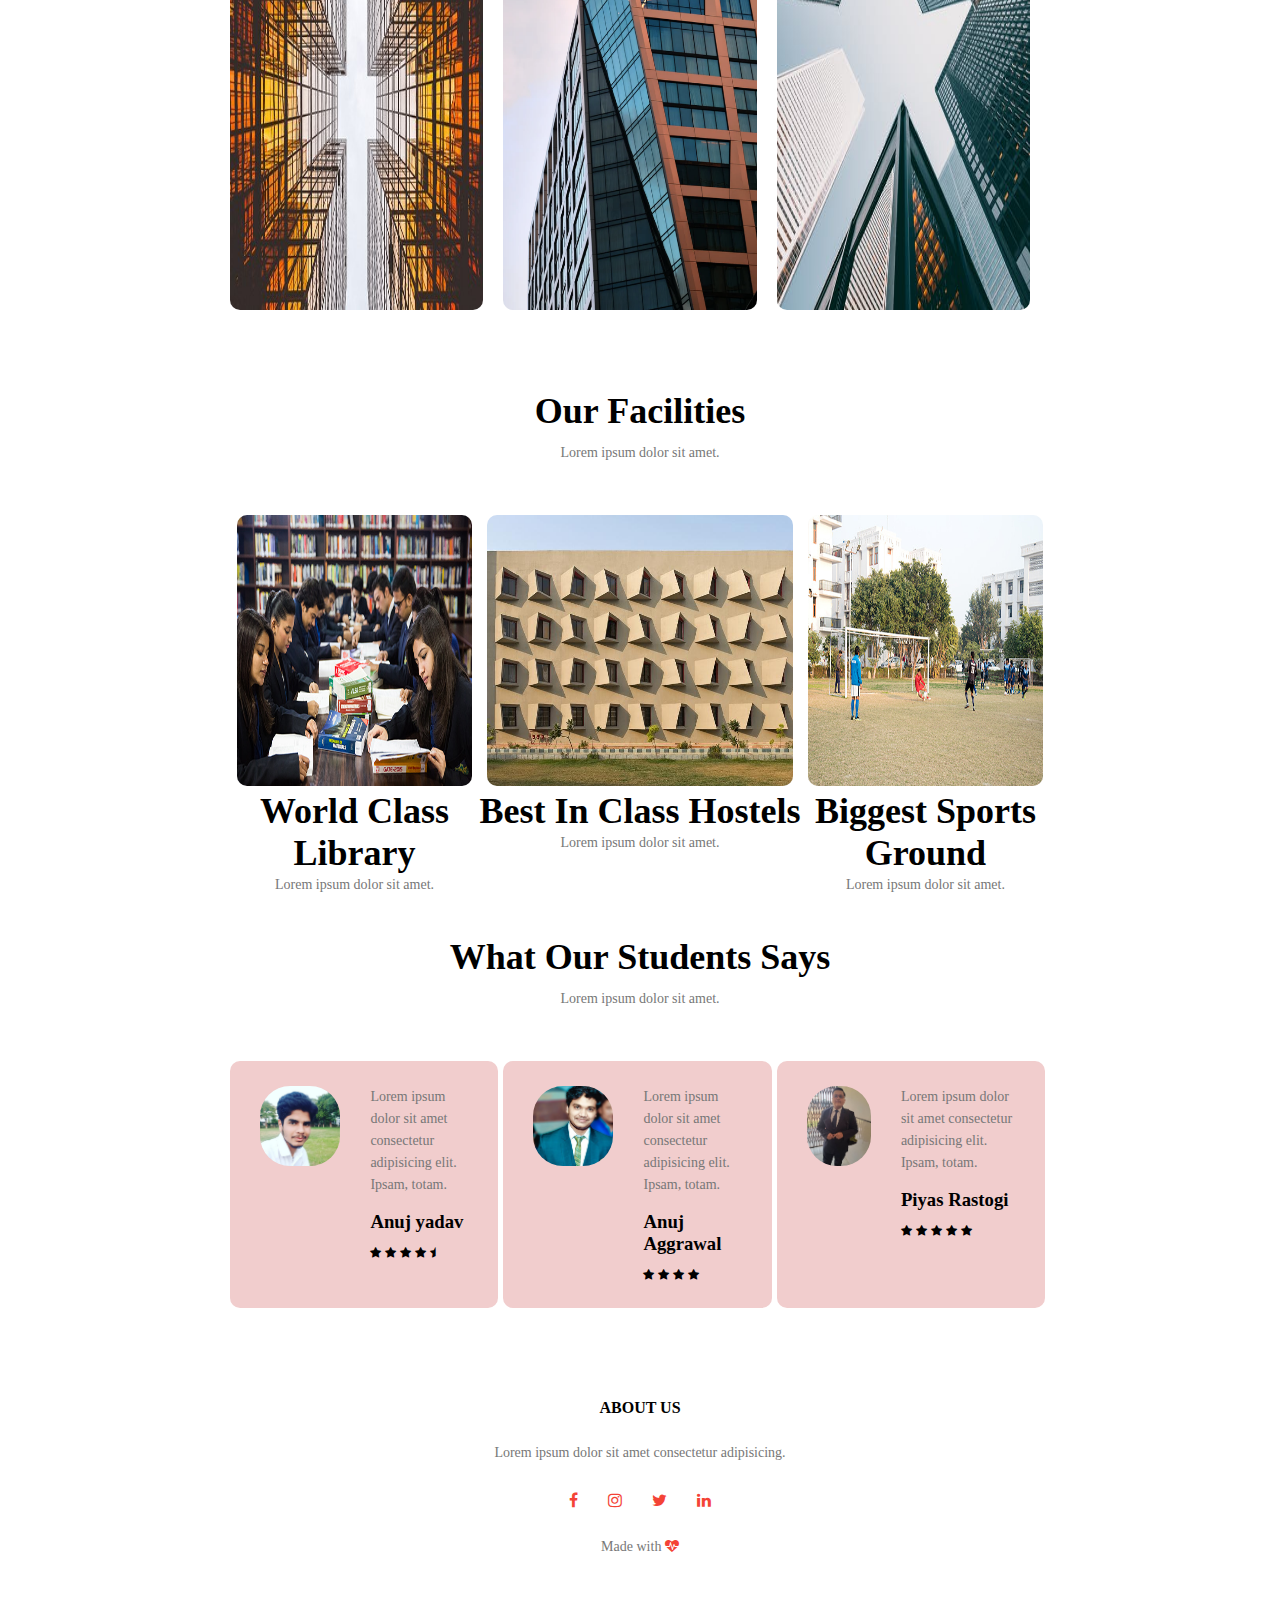
==== commit 72bda3ce: "commit" ====
--- a/index.html
+++ b/index.html
@@ -136,7 +136,7 @@
       <i class="fa fa-star"></i>
       <i class="fa fa-star"></i>
       <i class="fa fa-star"></i>
-      <i class="fa fa-star"></i>
+      <i class="fa fa-star-half"></i>
     </div>
   </div>
     
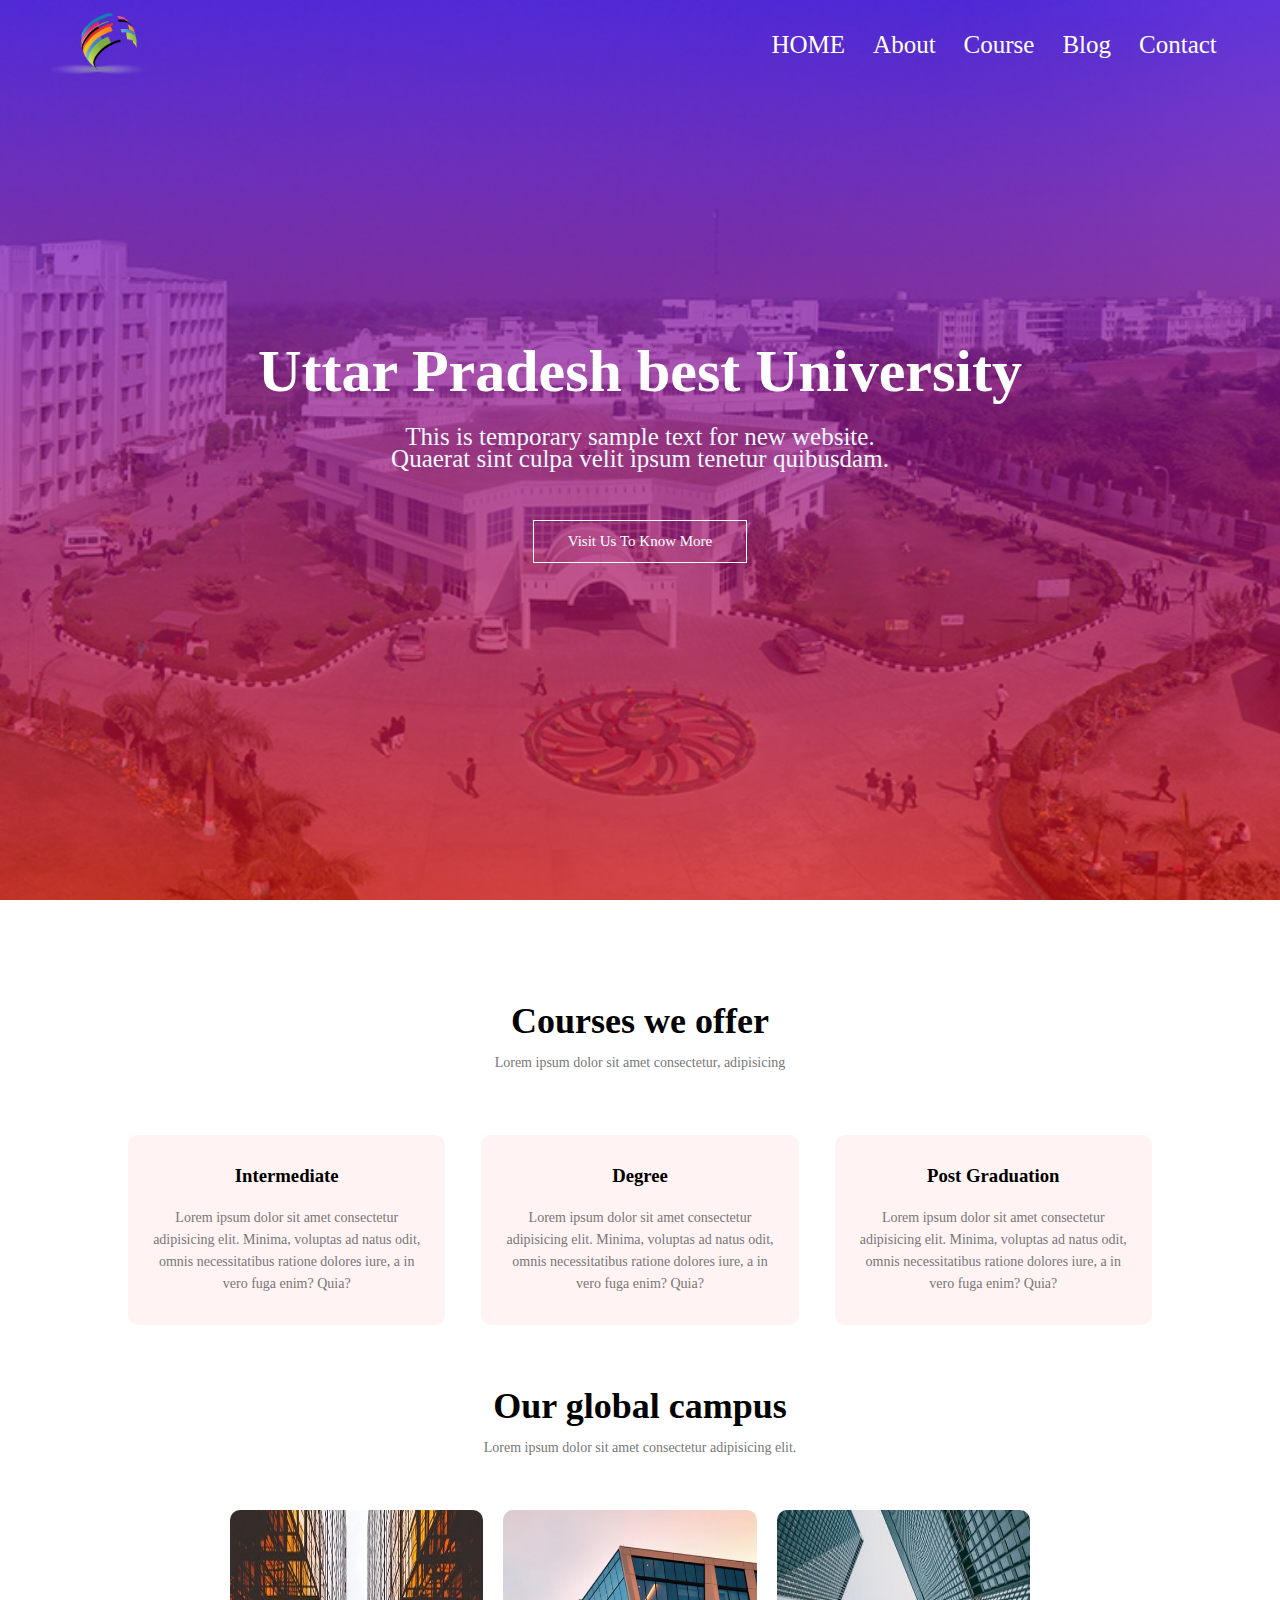
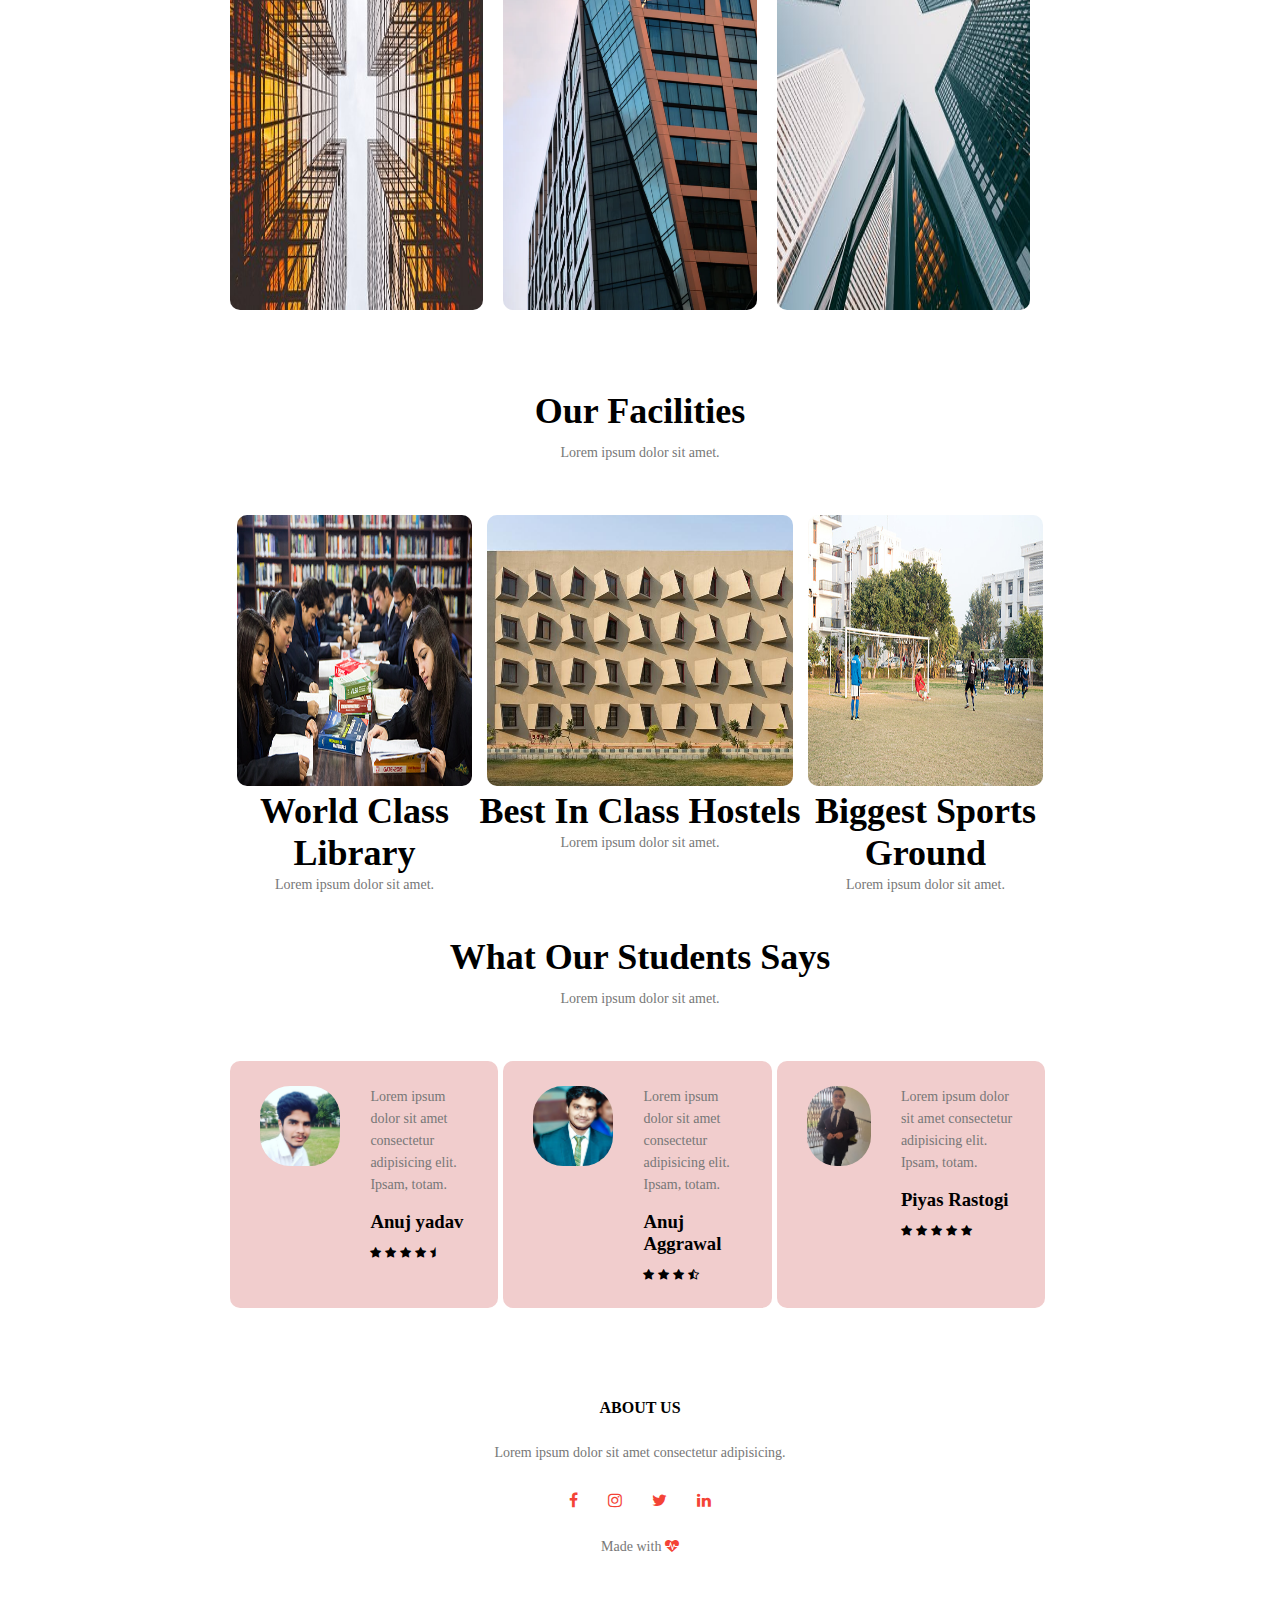
==== commit 882339c9: "commit" ====
--- a/index.html
+++ b/index.html
@@ -149,7 +149,7 @@
       <i class="fa fa-star"></i>
       <i class="fa fa-star"></i>
       <i class="fa fa-star"></i>
-      <i class="fa fa-star"></i>
+      <i class="fa fa-star-half-o"></i>
       
     </div>
 
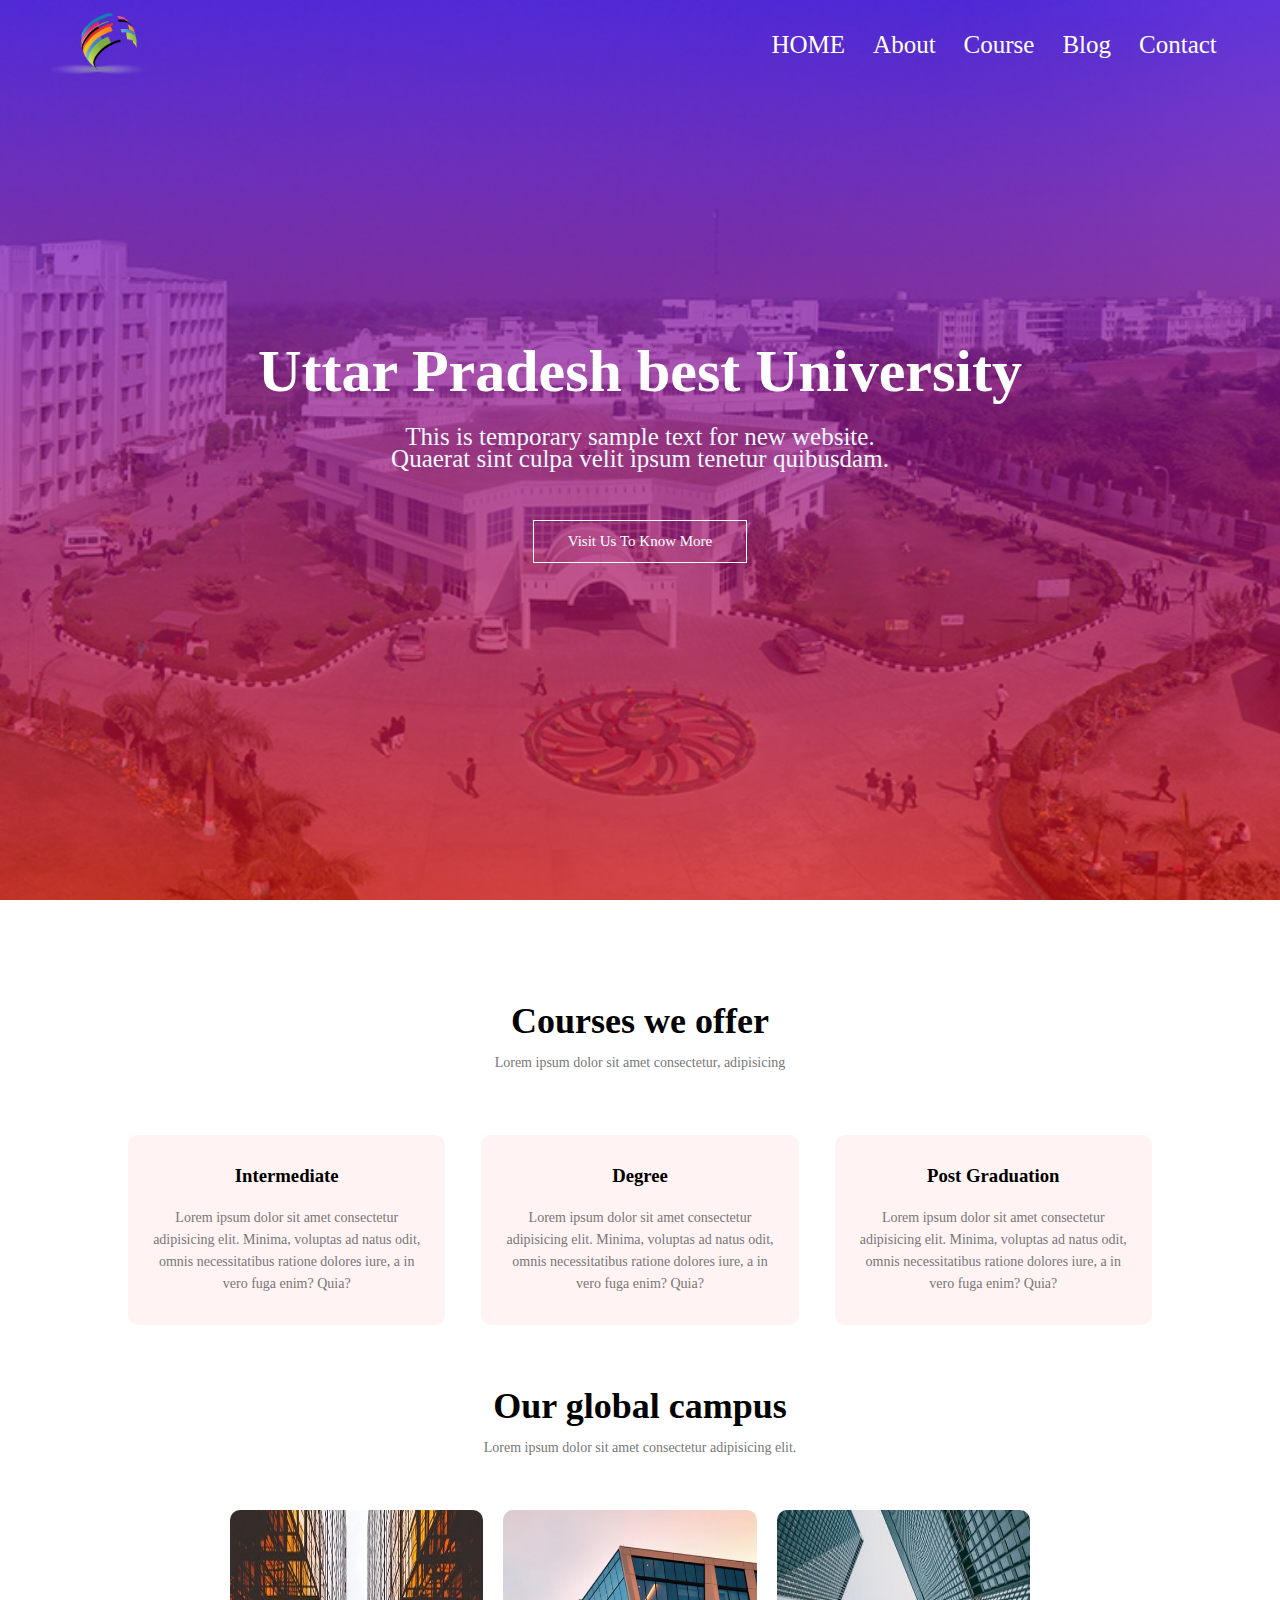
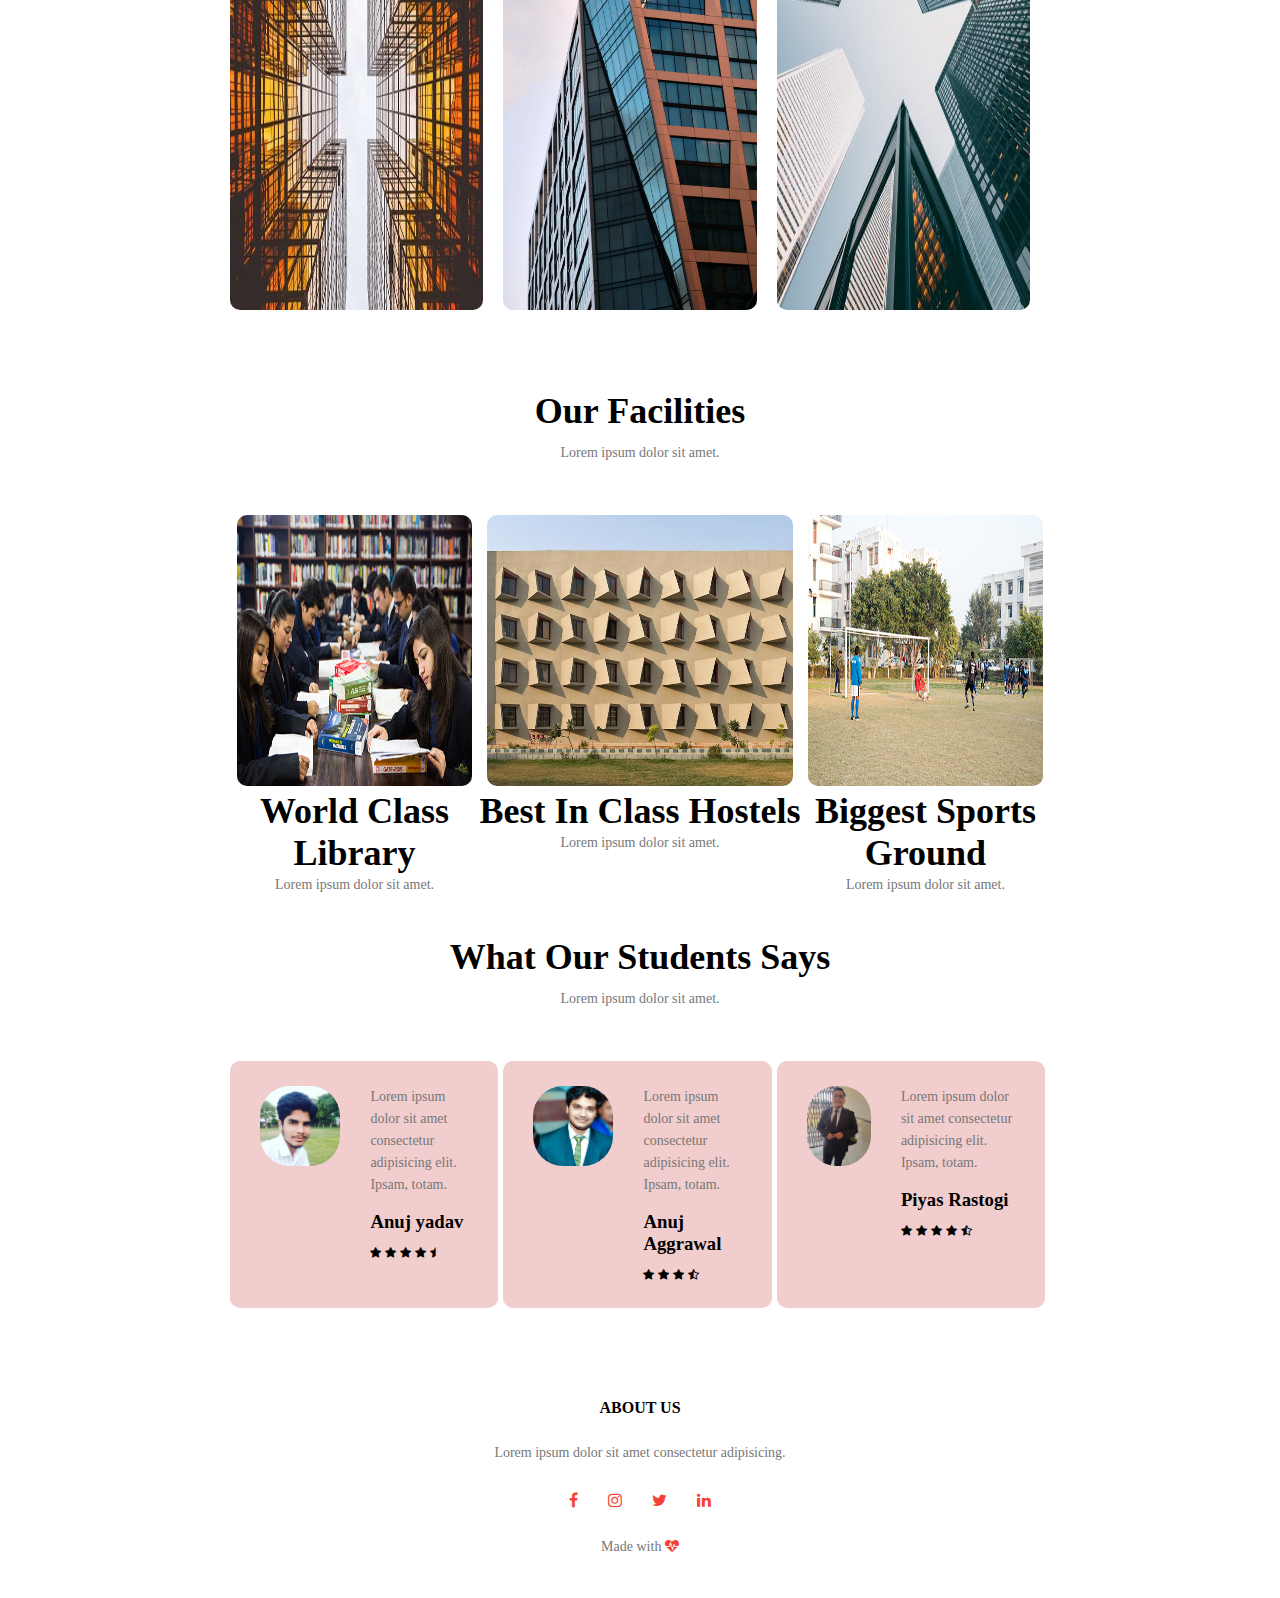
==== commit 14dfc677: "commit" ====
--- a/index.html
+++ b/index.html
@@ -163,7 +163,7 @@
       <i class="fa fa-star"></i>
       <i class="fa fa-star"></i>
       <i class="fa fa-star"></i>
-      <i class="fa  fa-star"></i>
+      <i class="fa  fa-star-half-o"></i>
     </div>
   </div>
   </div>
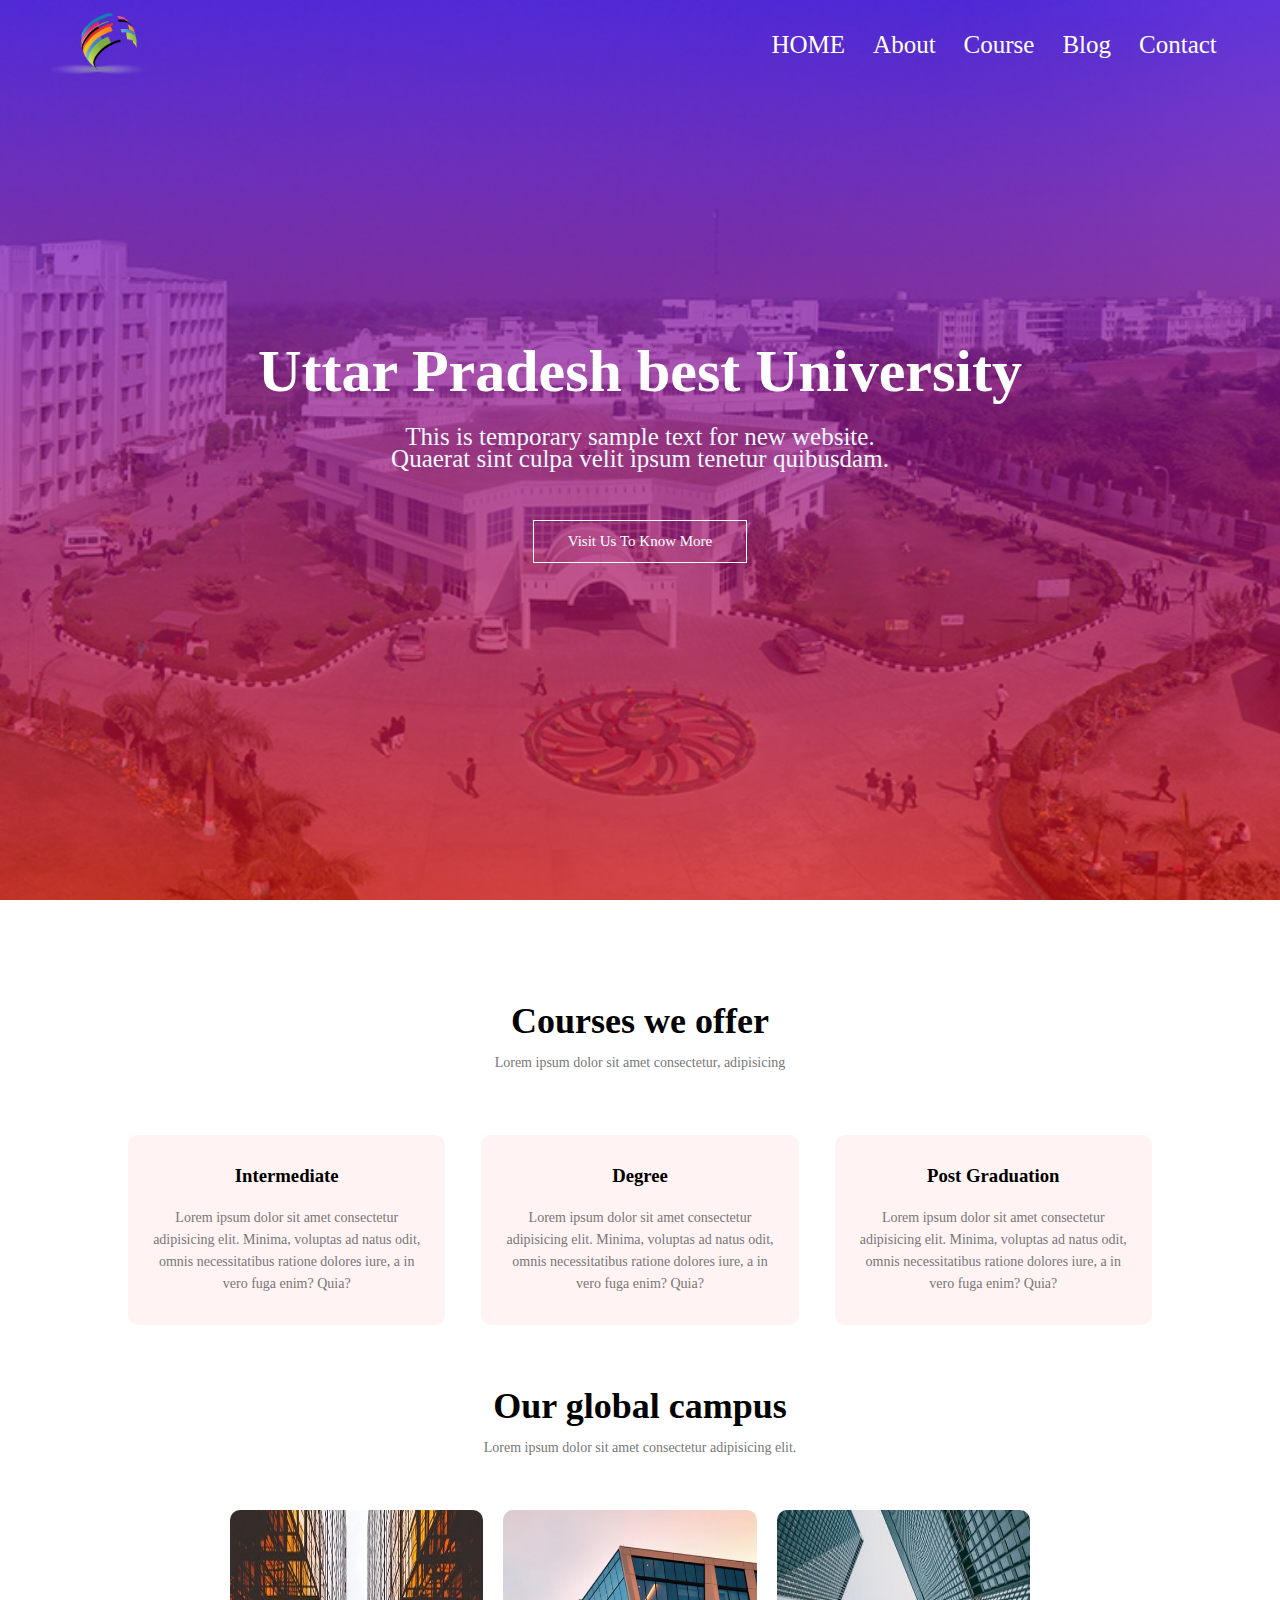
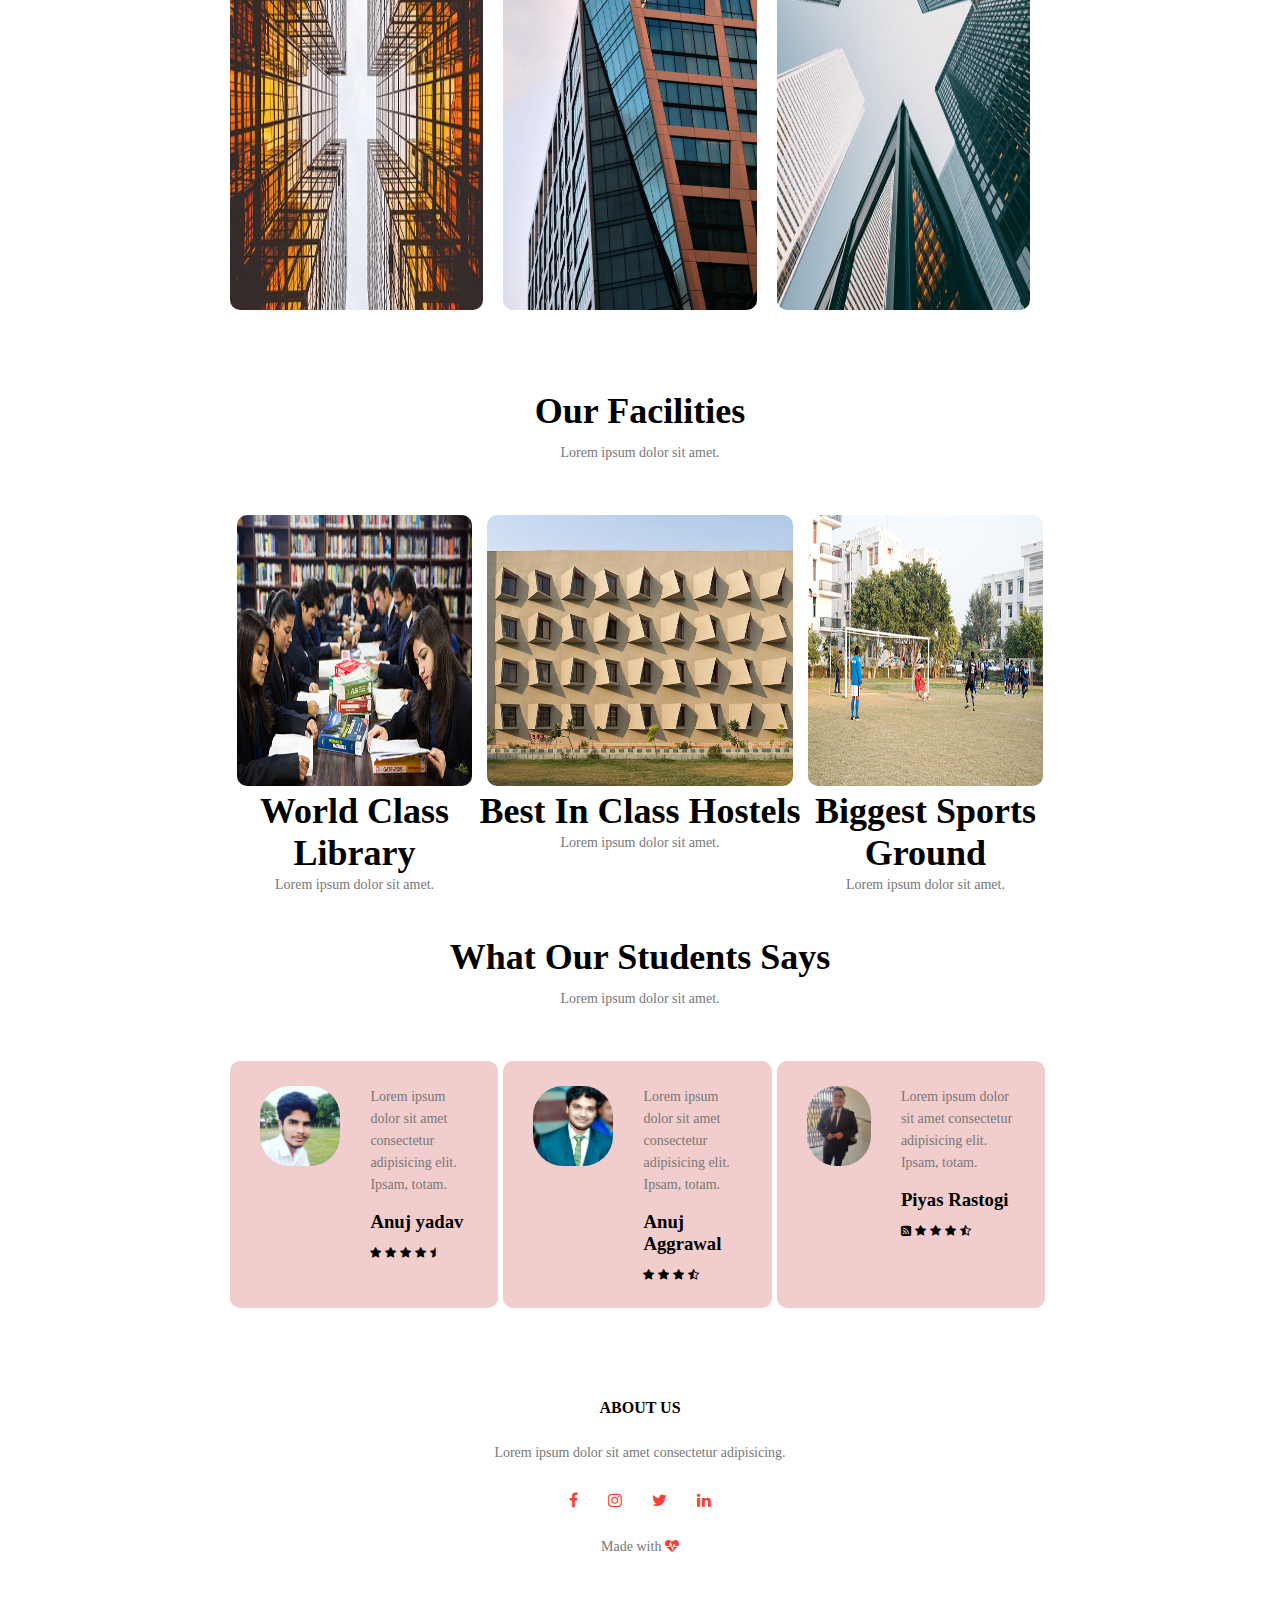
==== commit fa1454e5: "commit" ====
--- a/index.html
+++ b/index.html
@@ -159,7 +159,7 @@
       <div>
       <p>Lorem ipsum dolor sit amet consectetur adipisicing elit. Ipsam, totam.</p>
       <h3>Piyas Rastogi</h3>
-      <i class="fa fa-star"></i>
+      <i class="fa fa-rss-square"></i>
       <i class="fa fa-star"></i>
       <i class="fa fa-star"></i>
       <i class="fa fa-star"></i>
--- a/style.css
+++ b/style.css
@@ -319,6 +319,7 @@
   margin: auto;
   padding-top:50px ;
   padding-bottom: 50px;
+  color: rgb(255, 255, 255);
 
 }
 .about-col{
